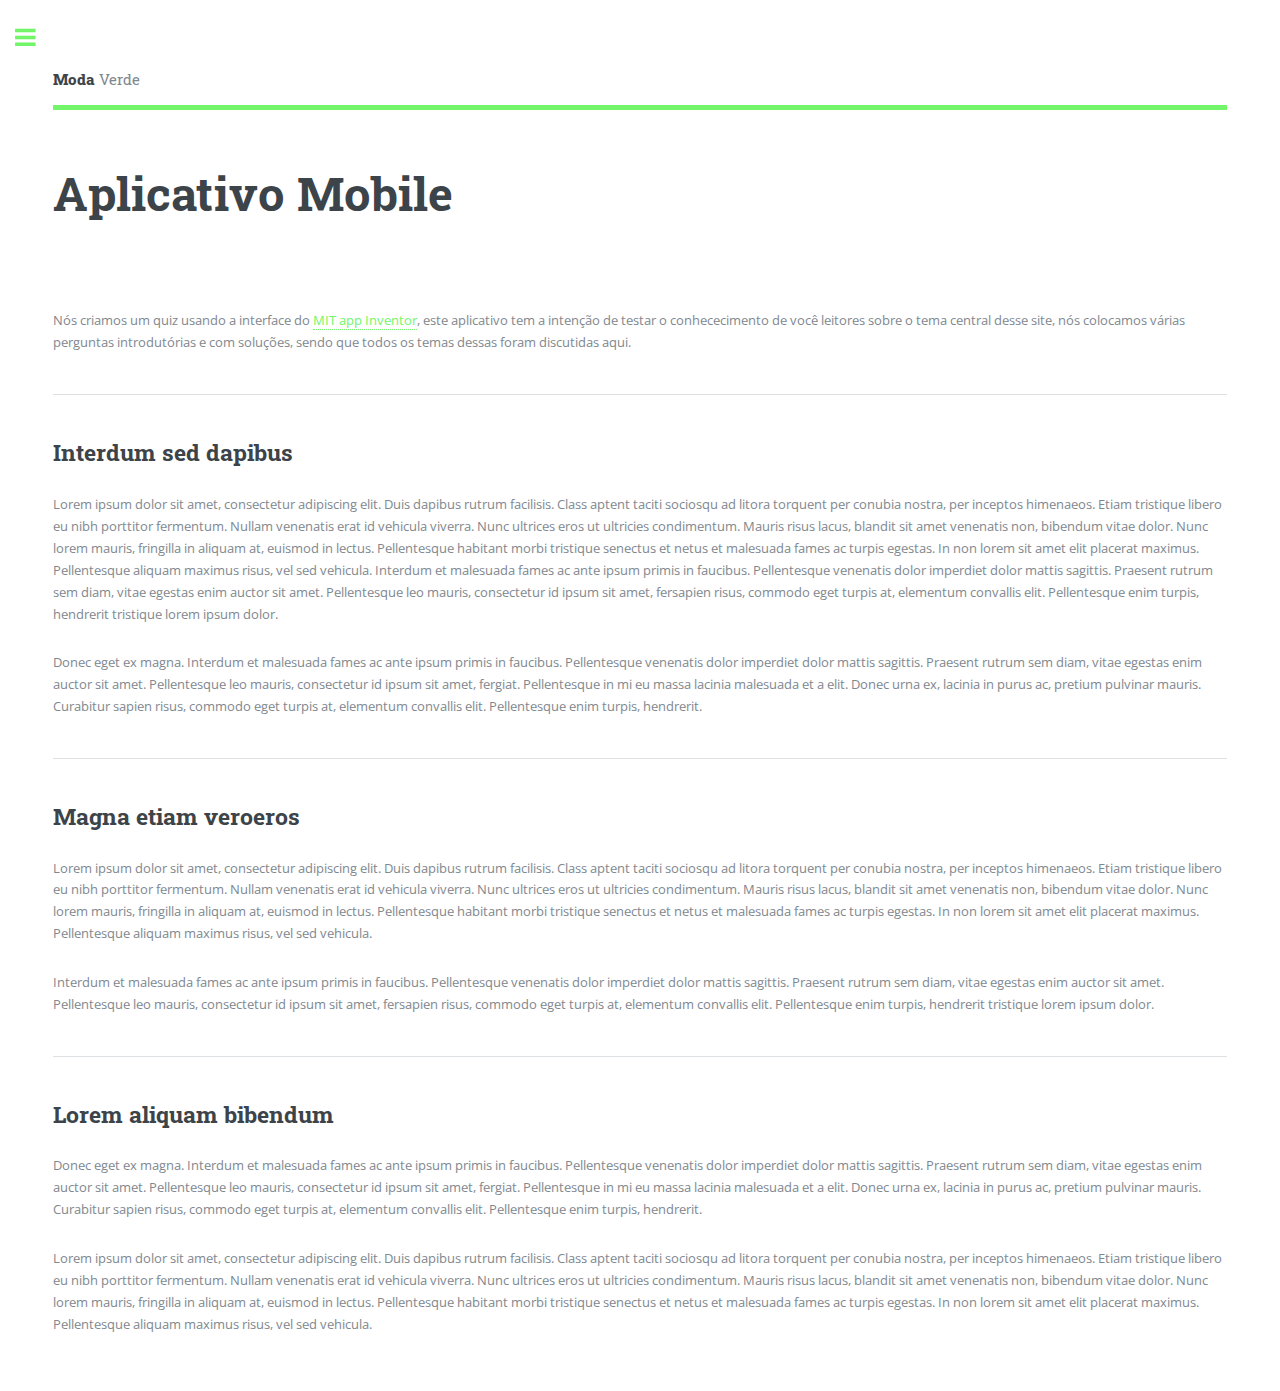
==== app.html @ 085508ab "isso ai" ====
<!DOCTYPE HTML>

<html>
	<head>
		<title>Moda Verde</title>
		<meta charset="utf-8" />
		<meta name="viewport" content="width=device-width, initial-scale=1, user-scalable=no" />
		<link rel="stylesheet" href="assets/css/main.css" />
	</head>
	<body class="is-preload">

		<!-- Wrapper -->
			<div id="wrapper">

				<!-- Main -->
					<div id="main">
						<div class="inner">

							<!-- Header -->
								<header id="header">
									<a href="index.html" class="logo"><strong>Moda</strong> Verde</a>
								</header>
              <!-- Content -->
								<section>
									<header class="main">
										<h1>Aplicativo Mobile</h1>
									</header>

									<span class="image main"><img src="images/picapp.jpg" alt="" /></span>

									<p>Nós criamos um quiz usando a interface do <a href="http://appinventor.mit.edu/explore/">MIT app Inventor</a>, este aplicativo tem a intenção de testar o conhececimento de você leitores sobre o tema central desse site, nós colocamos várias perguntas introdutórias e com soluções, sendo que todos os temas dessas foram discutidas aqui.</p>

									<hr class="major" />

									<h2>Interdum sed dapibus</h2>
									<p>Lorem ipsum dolor sit amet, consectetur adipiscing elit. Duis dapibus rutrum facilisis. Class aptent taciti sociosqu ad litora torquent per conubia nostra, per inceptos himenaeos. Etiam tristique libero eu nibh porttitor fermentum. Nullam venenatis erat id vehicula viverra. Nunc ultrices eros ut ultricies condimentum. Mauris risus lacus, blandit sit amet venenatis non, bibendum vitae dolor. Nunc lorem mauris, fringilla in aliquam at, euismod in lectus. Pellentesque habitant morbi tristique senectus et netus et malesuada fames ac turpis egestas. In non lorem sit amet elit placerat maximus. Pellentesque aliquam maximus risus, vel sed vehicula. Interdum et malesuada fames ac ante ipsum primis in faucibus. Pellentesque venenatis dolor imperdiet dolor mattis sagittis. Praesent rutrum sem diam, vitae egestas enim auctor sit amet. Pellentesque leo mauris, consectetur id ipsum sit amet, fersapien risus, commodo eget turpis at, elementum convallis elit. Pellentesque enim turpis, hendrerit tristique lorem ipsum dolor.</p>
                  <p>Donec eget ex magna. Interdum et malesuada fames ac ante ipsum primis in faucibus. Pellentesque venenatis dolor imperdiet dolor mattis sagittis. Praesent rutrum sem diam, vitae egestas enim auctor sit amet. Pellentesque leo mauris, consectetur id ipsum sit amet, fergiat. Pellentesque in mi eu massa lacinia malesuada et a elit. Donec urna ex, lacinia in purus ac, pretium pulvinar mauris. Curabitur sapien risus, commodo eget turpis at, elementum convallis elit. Pellentesque enim turpis, hendrerit.</p>

									<hr class="major" />

									<h2>Magna etiam veroeros</h2>
									<p>Lorem ipsum dolor sit amet, consectetur adipiscing elit. Duis dapibus rutrum facilisis. Class aptent taciti sociosqu ad litora torquent per conubia nostra, per inceptos himenaeos. Etiam tristique libero eu nibh porttitor fermentum. Nullam venenatis erat id vehicula viverra. Nunc ultrices eros ut ultricies condimentum. Mauris risus lacus, blandit sit amet venenatis non, bibendum vitae dolor. Nunc lorem mauris, fringilla in aliquam at, euismod in lectus. Pellentesque habitant morbi tristique senectus et netus et malesuada fames ac turpis egestas. In non lorem sit amet elit placerat maximus. Pellentesque aliquam maximus risus, vel sed vehicula.</p>
									<p>Interdum et malesuada fames ac ante ipsum primis in faucibus. Pellentesque venenatis dolor imperdiet dolor mattis sagittis. Praesent rutrum sem diam, vitae egestas enim auctor sit amet. Pellentesque leo mauris, consectetur id ipsum sit amet, fersapien risus, commodo eget turpis at, elementum convallis elit. Pellentesque enim turpis, hendrerit tristique lorem ipsum dolor.</p>

									<hr class="major" />

									<h2>Lorem aliquam bibendum</h2>
									<p>Donec eget ex magna. Interdum et malesuada fames ac ante ipsum primis in faucibus. Pellentesque venenatis dolor imperdiet dolor mattis sagittis. Praesent rutrum sem diam, vitae egestas enim auctor sit amet. Pellentesque leo mauris, consectetur id ipsum sit amet, fergiat. Pellentesque in mi eu massa lacinia malesuada et a elit. Donec urna ex, lacinia in purus ac, pretium pulvinar mauris. Curabitur sapien risus, commodo eget turpis at, elementum convallis elit. Pellentesque enim turpis, hendrerit.</p>
									<p>Lorem ipsum dolor sit amet, consectetur adipiscing elit. Duis dapibus rutrum facilisis. Class aptent taciti sociosqu ad litora torquent per conubia nostra, per inceptos himenaeos. Etiam tristique libero eu nibh porttitor fermentum. Nullam venenatis erat id vehicula viverra. Nunc ultrices eros ut ultricies condimentum. Mauris risus lacus, blandit sit amet venenatis non, bibendum vitae dolor. Nunc lorem mauris, fringilla in aliquam at, euismod in lectus. Pellentesque habitant morbi tristique senectus et netus et malesuada fames ac turpis egestas. In non lorem sit amet elit placerat maximus. Pellentesque aliquam maximus risus, vel sed vehicula.</p>

								</section>

						</div>
					</div>

					<!-- Sidebar -->
						<div id="sidebar">
							<div class="inner">

								<!-- Menu -->
									<nav id="menu">
										<header class="major">
											<h2>Menu</h2>
										</header>
									<ul>
											<li><a href="index.html">Pagina Inical</a></li>
											<li><a href="quemsomos.html">Quem Somos</a></li>
											<li><a href="oqueé.html">O que é?</a></li>
											<li>
												<span class="opener">Medidas</span>
												<ul>
													<li><a href="brecho.html">Brechós</a></li>
													<li><a href="marcas.html">Marcas Sustentáveis</a></li>
												</ul>
											</li>
											<li><a href="noticias.html">Noticias</a></li>
											<li><a href="dados.html">Dados</a></li>
											<li><a href="app.html">App</a></li>
									</ul>
									</nav>

                <!-- Section -->
                  <section>
                    <header class="major">
                      <h2>Parceiros</h2>
                    </header>
                    <div class="mini-posts">
                      <article>
                        <a href="#" class="image"><img src="images/pic07.jpg" alt="" /></a>
                        <p>Aenean ornare velit lacus, ac varius enim lorem ullamcorper dolore aliquam.</p>
                      </article>
                      <article>
                        <a href="#" class="image"><img src="images/pic09.jpg" alt="" /></a>
                        <p>Aenean ornare velit lacus, ac varius enim lorem ullamcorper dolore aliquam.</p>
                      </article>
                    </div>
                    <ul class="actions">
                      <li><a href="#" class="button">Mais</a></li>
                    </ul>
                  </section>

                <!-- Section -->
                  <section>
                    <header class="major">
                      <h2>Fale conosco</h2>
                    </header>
                    <p>Aqui é um textozinho pra falar pra glr que eles podem tirar duvidas conosco sobre qq coisa de FastFashion</p>
                    <ul class="contact">
                      <li class="fa-envelope-o"><a href="#">information@untitled.tld</a></li>
                      <li class="fa-phone">(019) 0000-0000</li>
                      <li class="fa-home">1234 Somewhere Road #8254<br />
                      Nashville, TN 00000-0000</li>
                    </ul>
                  </section>

							<!-- Footer -->
								<footer id="footer">
									<p class="copyright">&copy; Untitled. All rights reserved. Demo Images: <a href="https://unsplash.com">Unsplash</a>. Design: <a href="https://html5up.net">HTML5 UP</a>.</p>
								</footer>

						</div>
					</div>

			</div>

		<!-- Scripts -->
			<script src="assets/js/jquery.min.js"></script>
			<script src="assets/js/browser.min.js"></script>
			<script src="assets/js/breakpoints.min.js"></script>
			<script src="assets/js/util.js"></script>
			<script src="assets/js/main.js"></script>

	</body>
</html>
---- assets/css/main.css ----
@import url(font-awesome.min.css);
@import url("https://fonts.googleapis.com/css?family=Open+Sans:400,600,400italic,600italic|Roboto+Slab:400,700");

/*
	Editorial by HTML5 UP
	html5up.net | @ajlkn
	Free for personal and commercial use under the CCA 3.0 license (html5up.net/license)
*/

html, body, div, span, applet, object,
iframe, h1, h2, h3, h4, h5, h6, p, blockquote,
pre, a, abbr, acronym, address, big, cite,
code, del, dfn, em, img, ins, kbd, q, s, samp,
small, strike, strong, sub, sup, tt, var, b,
u, i, center, dl, dt, dd, ol, ul, li, fieldset,
form, label, legend, table, caption, tbody,
tfoot, thead, tr, th, td, article, aside,
canvas, details, embed, figure, figcaption,
footer, header, hgroup, menu, nav, output, ruby,
section, summary, time, mark, audio, video {
	margin: 0;
	padding: 0;
	border: 0;
	font-size: 100%;
	font: inherit;
	vertical-align: baseline;}

article, aside, details, figcaption, figure,
footer, header, hgroup, menu, nav, section {
	display: block;}

body {
	line-height: 1;
}

ol, ul {
	list-style: none;
}

blockquote, q {
	quotes: none;
}

	blockquote:before, blockquote:after, q:before, q:after {
		content: '';
		content: none;
	}

table {
	border-collapse: collapse;
	border-spacing: 0;
}

body {
	-webkit-text-size-adjust: none;
}

mark {
	background-color: transparent;
	color: inherit;
}

input::-moz-focus-inner {
	border: 0;
	padding: 0;
}

input, select, textarea {
	-moz-appearance: none;
	-webkit-appearance: none;
	-ms-appearance: none;
	appearance: none;
}

/* Basic */

	@-ms-viewport {
		width: device-width;
	}

	body {
		-ms-overflow-style: scrollbar;
	}

	@media screen and (max-width: 480px) {

		html, body {
			min-width: 320px;
		}

	}

	html {
		box-sizing: border-box;
	}

	*, *:before, *:after {
		box-sizing: inherit;
	}

	body {
		background: #ffffff;
	}

		body.is-preload *, body.is-preload *:before, body.is-preload *:after, body.is-resizing *, body.is-resizing *:before, body.is-resizing *:after {
			-moz-animation: none !important;
			-webkit-animation: none !important;
			-ms-animation: none !important;
			animation: none !important;
			-moz-transition: none !important;
			-webkit-transition: none !important;
			-ms-transition: none !important;
			transition: none !important;
		}

/* Type */

	body, input, select, textarea {
		color: #7f888f;
		font-family: "Open Sans", sans-serif;
		font-size: 13pt;
		font-weight: 400;
		line-height: 1.65;
	}

		@media screen and (max-width: 1680px) {

			body, input, select, textarea {
				font-size: 11pt;
			}

		}

		@media screen and (max-width: 1280px) {

			body, input, select, textarea {
				font-size: 10pt;
			}

		}

		@media screen and (max-width: 360px) {

			body, input, select, textarea {
				font-size: 9pt;
			}

		}

	a {
		-moz-transition: color 0.2s ease-in-out, border-bottom-color 0.2s ease-in-out;
		-webkit-transition: color 0.2s ease-in-out, border-bottom-color 0.2s ease-in-out;
		-ms-transition: color 0.2s ease-in-out, border-bottom-color 0.2s ease-in-out;
		transition: color 0.2s ease-in-out, border-bottom-color 0.2s ease-in-out;
		border-bottom: dotted 1px;
		color: #73f569;
		text-decoration: none;
	}

		a:hover {
			border-bottom-color: #73f569;
			color: #73f569 !important;
		}

			a:hover strong {
				color: inherit;
			}

	strong, b {
		color: #3d4449;
		font-weight: 800;
	}

	em, i {
		font-style: italic;
	}

	p {
		margin: 0 0 2em 0;
	}

	h1, h2, h3 {
		color: #3d4449;
		font-family: "Roboto Slab", serif;
		font-weight: 700;
		line-height: 1.5;
		margin: 0 0 1em 0;
	}

		h1 a, h2 a, h3 a {
			color: inherit;
			text-decoration: none;
			border-bottom: 0;
		}

	h1 {
		font-size: 4em;
		margin: 0 0 0.5em 0;
		line-height: 1.3;
	}

	h2 {
		font-size: 1.75em;
	}

	h3 {
		font-size: 1.25em;
	}

	@media screen and (max-width: 1680px) {

		h1 {
			font-size: 3.5em;
		}

	}


	@media screen and (max-width: 736px) {

		h2 {
			font-size: 1.5em;
		}

	}

	sub {
		font-size: 0.8em;
		position: relative;
		top: 0.5em;
	}

	sup {
		font-size: 0.8em;
		position: relative;
		top: -0.5em;
	}

	blockquote {
		border-left: solid 3px rgba(210, 215, 217, 0.75);
		font-style: italic;
		margin: 0 0 2em 0;
		padding: 0.5em 0 0.5em 2em;
	}

	code {
		background: rgba(230, 235, 237, 0.25);
		border-radius: 0.375em;
		border: solid 1px rgba(210, 215, 217, 0.75);
		font-family: "Courier New", monospace;
		font-size: 0.9em;
		margin: 0 0.2		5em;
		padding: 0.25em 0.65em;
	}

	pre {
		-webkit-overflow-scrolling: touch;
		font-family: "Courier New", monospace;
		font-size: 0.9em;
		margin: 0 0 2em 0;
	}

		pre code {
			display: block;
			line-height: 1.75;
			padding: 1em 1.5em;
			overflow-x: auto;
		}

	hr {
		border: 0;
		border-bottom: solid 1px rgba(210, 215, 217, 0.75);
		margin: 2em 0;
	}

		hr.major {
			margin: 3em 0;
		}

	.align-left {
		text-align: left;
	}

	.align-center {
		text-align: center;
	}

	.align-right {
		text-align: right;
	}

/* Row */

	.row {
		display: flex;
		flex-wrap: wrap;
		box-sizing: border-box;
		align-items: stretch;
	}

		.row > * {
			box-sizing: border-box;
		}

		.row.gtr-uniform > * > :last-child {
			margin-bottom: 0;
		}

		.row.aln-left {
			justify-content: flex-start;
		}

		.row.aln-center {
			justify-content: center;
		}

		.row.aln-right {
			justify-content: flex-end;
		}

		.row.aln-top {
			align-items: flex-start;
		}

		.row.aln-middle {
			align-items: center;
		}

		.row.aln-bottom {
			align-items: flex-end;
		}

		.row > .imp {
			order: -1;
		}

		.row > .col-1 {
			width: 8.3333333333%;
		}

		.row > .off-1 {
			margin-left: 8.3333333333%;
		}

		.row > .col-2 {
			width: 16.6666666667%;
		}

		.row > .off-2 {
			margin-left: 16.6666666667%;
		}

		.row > .col-3 {
			width: 25%;
		}

		.row > .off-3 {
			margin-left: 25%;
		}

		.row > .col-4 {
			width: 33.3333333333%;
		}

		.row > .off-4 {
			margin-left: 33.3333333333%;
		}

		.row > .col-5 {
			width: 41.6666666667%;
		}

		.row > .off-5 {
			margin-left: 41.6666666667%;
		}

		.row > .col-6 {
			width: 50%;
		}

		.row > .off-6 {
			margin-left: 50%;
		}

		.row > .col-7 {
			width: 58.3333333333%;
		}

		.row > .off-7 {
			margin-left: 58.3333333333%;
		}

		.row > .col-8 {
			width: 66.6666666667%;
		}

		.row > .off-8 {
			margin-left: 66.6666666667%;
		}

		.row > .col-9 {
			width: 75%;
		}

		.row > .off-9 {
			margin-left: 75%;
		}

		.row > .col-10 {
			width: 83.3333333333%;
		}

		.row > .off-10 {
			margin-left: 83.3333333333%;
		}

		.row > .col-11 {
			width: 91.6666666667%;
		}

		.row > .off-11 {
			margin-left: 91.6666666667%;
		}

		.row > .col-12 {
			width: 100%;
		}

		.row > .off-12 {
			margin-left: 100%;
		}

		.row.gtr-0 {
			margin-top: 0;
			margin-left: 0em;
		}

			.row.gtr-0 > * {
				padding: 0 0 0 0em;
			}

			.row.gtr-0.gtr-uniform {
				margin-top: 0em;
			}

				.row.gtr-0.gtr-uniform > * {
					padding-top: 0em;
				}

		.row.gtr-25 {
			margin-top: 0;
			margin-left: -0.375em;
		}

			.row.gtr-25 > * {
				padding: 0 0 0 0.375em;
			}

			.row.gtr-25.gtr-uniform {
				margin-top: -0.375em;
			}

				.row.gtr-25.gtr-uniform > * {
					padding-top: 0.375em;
				}

		.row.gtr-50 {
			margin-top: 0;
			margin-left: -0.75em;
		}

			.row.gtr-50 > * {
				padding: 0 0 0 0.75em;
			}

			.row.gtr-50.gtr-uniform {
				margin-top: -0.75em;
			}

				.row.gtr-50.gtr-uniform > * {
					padding-top: 0.75em;
				}

		.row {
			margin-top: 0;
			margin-left: -1.5em;
		}

			.row > * {
				padding: 0 0 0 1.5em;
			}

			.row.gtr-uniform {
				margin-top: -1.5em;
			}

				.row.gtr-uniform > * {
					padding-top: 1.5em;
				}

		.row.gtr-150 {
			margin-top: 0;
			margin-left: -2.25em;
		}

			.row.gtr-150 > * {
				padding: 0 0 0 2.25em;
			}

			.row.gtr-150.gtr-uniform {
				margin-top: -2.25em;
			}

				.row.gtr-150.gtr-uniform > * {
					padding-top: 2.25em;
				}

		.row.gtr-200 {
			margin-top: 0;
			margin-left: -3em;
		}

			.row.gtr-200 > * {
				padding: 0 0 0 3em;
			}

			.row.gtr-200.gtr-uniform {
				margin-top: -3em;
			}

				.row.gtr-200.gtr-uniform > * {
					padding-top: 3em;
				}

		@media screen and (max-width: 1680px) {

			.row {
				display: flex;
				flex-wrap: wrap;
				box-sizing: border-box;
				align-items: stretch;
			}

				.row > * {
					box-sizing: border-box;
				}

				.row.gtr-uniform > * > :last-child {
					margin-bottom: 0;
				}

				.row.aln-left {
					justify-content: flex-start;
				}

				.row.aln-center {
					justify-content: center;
				}

				.row.aln-right {
					justify-content: flex-end;
				}

				.row.aln-top {
					align-items: flex-start;
				}

				.row.aln-middle {
					align-items: center;
				}

				.row.aln-bottom {
					align-items: flex-end;
				}

				.row > .imp-xlarge {
					order: -1;
				}

				.row > .col-1-xlarge {
					width: 8.3333333333%;
				}

				.row > .off-1-xlarge {
					margin-left: 8.3333333333%;
				}

				.row > .col-2-xlarge {
					width: 16.6666666667%;
				}

				.row > .off-2-xlarge {
					margin-left: 16.6666666667%;
				}

				.row > .col-3-xlarge {
					width: 25%;
				}

				.row > .off-3-xlarge {
					margin-left: 25%;
				}

				.row > .col-4-xlarge {
					width: 33.3333333333%;
				}

				.row > .off-4-xlarge {
					margin-left: 33.3333333333%;
				}

				.row > .col-5-xlarge {
					width: 41.6666666667%;
				}

				.row > .off-5-xlarge {
					margin-left: 41.6666666667%;
				}

				.row > .col-6-xlarge {
					width: 50%;
				}

				.row > .off-6-xlarge {
					margin-left: 50%;
				}

				.row > .col-7-xlarge {
					width: 58.3333333333%;
				}

				.row > .off-7-xlarge {
					margin-left: 58.3333333333%;
				}

				.row > .col-8-xlarge {
					width: 66.6666666667%;
				}

				.row > .off-8-xlarge {
					margin-left: 66.6666666667%;
				}

				.row > .col-9-xlarge {
					width: 75%;
				}

				.row > .off-9-xlarge {
					margin-left: 75%;
				}

				.row > .col-10-xlarge {
					width: 83.3333333333%;
				}

				.row > .off-10-xlarge {
					margin-left: 83.3333333333%;
				}

				.row > .col-11-xlarge {
					width: 91.6666666667%;
				}

				.row > .off-11-xlarge {
					margin-left: 91.6666666667%;
				}

				.row > .col-12-xlarge {
					width: 100%;
				}

				.row > .off-12-xlarge {
					margin-left: 100%;
				}

				.row.gtr-0 {
					margin-top: 0;
					margin-left: 0em;
				}

					.row.gtr-0 > * {
						padding: 0 0 0 0em;
					}

					.row.gtr-0.gtr-uniform {
						margin-top: 0em;
					}

						.row.gtr-0.gtr-uniform > * {
							padding-top: 0em;
						}

				.row.gtr-25 {
					margin-top: 0;
					margin-left: -0.375em;
				}

					.row.gtr-25 > * {
						padding: 0 0 0 0.375em;
					}

					.row.gtr-25.gtr-uniform {
						margin-top: -0.375em;
					}

						.row.gtr-25.gtr-uniform > * {
							padding-top: 0.375em;
						}

				.row.gtr-50 {
					margin-top: 0;
					margin-left: -0.75em;
				}

					.row.gtr-50 > * {
						padding: 0 0 0 0.75em;
					}

					.row.gtr-50.gtr-uniform {
						margin-top: -0.75em;
					}

						.row.gtr-50.gtr-uniform > * {
							padding-top: 0.75em;
						}

				.row {
					margin-top: 0;
					margin-left: -1.5em;
				}

					.row > * {
						padding: 0 0 0 1.5em;
					}

					.row.gtr-uniform {
						margin-top: -1.5em;
					}

						.row.gtr-uniform > * {
							padding-top: 1.5em;
						}

				.row.gtr-150 {
					margin-top: 0;
					margin-left: -2.25em;
				}

					.row.gtr-150 > * {
						padding: 0 0 0 2.25em;
					}

					.row.gtr-150.gtr-uniform {
						margin-top: -2.25em;
					}

						.row.gtr-150.gtr-uniform > * {
							padding-top: 2.25em;
						}

				.row.gtr-200 {
					margin-top: 0;
					margin-left: -3em;
				}

					.row.gtr-200 > * {
						padding: 0 0 0 3em;
					}

					.row.gtr-200.gtr-uniform {
						margin-top: -3em;
					}

						.row.gtr-200.gtr-uniform > * {
							padding-top: 3em;
						}

		}

		@media screen and (max-width: 1280px) {

			.row {
				display: flex;
				flex-wrap: wrap;
				box-sizing: border-box;
				align-items: stretch;
			}

				.row > * {
					box-sizing: border-box;
				}

				.row.gtr-uniform > * > :last-child {
					margin-bottom: 0;
				}

				.row.aln-left {
					justify-content: flex-start;
				}

				.row.aln-center {
					justify-content: center;
				}

				.row.aln-right {
					justify-content: flex-end;
				}

				.row.aln-top {
					align-items: flex-start;
				}

				.row.aln-middle {
					align-items: center;
				}

				.row.aln-bottom {
					align-items: flex-end;
				}

				.row > .imp-large {
					order: -1;
				}

				.row > .col-1-large {
					width: 8.3333333333%;
				}

				.row > .off-1-large {
					margin-left: 8.3333333333%;
				}

				.row > .col-2-large {
					width: 16.6666666667%;
				}

				.row > .off-2-large {
					margin-left: 16.6666666667%;
				}

				.row > .col-3-large {
					width: 25%;
				}

				.row > .off-3-large {
					margin-left: 25%;
				}

				.row > .col-4-large {
					width: 33.3333333333%;
				}

				.row > .off-4-large {
					margin-left: 33.3333333333%;
				}

				.row > .col-5-large {
					width: 41.6666666667%;
				}

				.row > .off-5-large {
					margin-left: 41.6666666667%;
				}

				.row > .col-6-large {
					width: 50%;
				}

				.row > .off-6-large {
					margin-left: 50%;
				}

				.row > .col-7-large {
					width: 58.3333333333%;
				}

				.row > .off-7-large {
					margin-left: 58.3333333333%;
				}

				.row > .col-8-large {
					width: 66.6666666667%;
				}

				.row > .off-8-large {
					margin-left: 66.6666666667%;
				}

				.row > .col-9-large {
					width: 75%;
				}

				.row > .off-9-large {
					margin-left: 75%;
				}

				.row > .col-10-large {
					width: 83.3333333333%;
				}

				.row > .off-10-large {
					margin-left: 83.3333333333%;
				}

				.row > .col-11-large {
					width: 91.6666666667%;
				}

				.row > .off-11-large {
					margin-left: 91.6666666667%;
				}

				.row > .col-12-large {
					width: 100%;
				}

				.row > .off-12-large {
					margin-left: 100%;
				}

				.row.gtr-0 {
					margin-top: 0;
					margin-left: 0em;
				}

					.row.gtr-0 > * {
						padding: 0 0 0 0em;
					}

					.row.gtr-0.gtr-uniform {
						margin-top: 0em;
					}

						.row.gtr-0.gtr-uniform > * {
							padding-top: 0em;
						}

				.row.gtr-25 {
					margin-top: 0;
					margin-left: -0.375em;
				}

					.row.gtr-25 > * {
						padding: 0 0 0 0.375em;
					}

					.row.gtr-25.gtr-uniform {
						margin-top: -0.375em;
					}

						.row.gtr-25.gtr-uniform > * {
							padding-top: 0.375em;
						}

				.row.gtr-50 {
					margin-top: 0;
					margin-left: -0.75em;
				}

					.row.gtr-50 > * {
						padding: 0 0 0 0.75em;
					}

					.row.gtr-50.gtr-uniform {
						margin-top: -0.75em;
					}

						.row.gtr-50.gtr-uniform > * {
							padding-top: 0.75em;
						}

				.row {
					margin-top: 0;
					margin-left: -1.5em;
				}

					.row > * {
						padding: 0 0 0 1.5em;
					}

					.row.gtr-uniform {
						margin-top: -1.5em;
					}

						.row.gtr-uniform > * {
							padding-top: 1.5em;
						}

				.row.gtr-150 {
					margin-top: 0;
					margin-left: -2.25em;
				}

					.row.gtr-150 > * {
						padding: 0 0 0 2.25em;
					}

					.row.gtr-150.gtr-uniform {
						margin-top: -2.25em;
					}

						.row.gtr-150.gtr-uniform > * {
							padding-top: 2.25em;
						}

				.row.gtr-200 {
					margin-top: 0;
					margin-left: -3em;
				}

					.row.gtr-200 > * {
						padding: 0 0 0 3em;
					}

					.row.gtr-200.gtr-uniform {
						margin-top: -3em;
					}

						.row.gtr-200.gtr-uniform > * {
							padding-top: 3em;
						}

		}

		@media screen and (max-width: 980px) {

			.row {
				display: flex;
				flex-wrap: wrap;
				box-sizing: border-box;
				align-items: stretch;
			}

				.row > * {
					box-sizing: border-box;
				}

				.row.gtr-uniform > * > :last-child {
					margin-bottom: 0;
				}

				.row.aln-left {
					justify-content: flex-start;
				}

				.row.aln-center {
					justify-content: center;
				}

				.row.aln-right {
					justify-content: flex-end;
				}

				.row.aln-top {
					align-items: flex-start;
				}

				.row.aln-middle {
					align-items: center;
				}

				.row.aln-bottom {
					align-items: flex-end;
				}

				.row > .imp-medium {
					order: -1;
				}

				.row > .col-1-medium {
					width: 8.3333333333%;
				}

				.row > .off-1-medium {
					margin-left: 8.3333333333%;
				}

				.row > .col-2-medium {
					width: 16.6666666667%;
				}

				.row > .off-2-medium {
					margin-left: 16.6666666667%;
				}

				.row > .col-3-medium {
					width: 25%;
				}

				.row > .off-3-medium {
					margin-left: 25%;
				}

				.row > .col-4-medium {
					width: 33.3333333333%;
				}

				.row > .off-4-medium {
					margin-left: 33.3333333333%;
				}

				.row > .col-5-medium {
					width: 41.6666666667%;
				}

				.row > .off-5-medium {
					margin-left: 41.6666666667%;
				}

				.row > .col-6-medium {
					width: 50%;
				}

				.row > .off-6-medium {
					margin-left: 50%;
				}

				.row > .col-7-medium {
					width: 58.3333333333%;
				}

				.row > .off-7-medium {
					margin-left: 58.3333333333%;
				}

				.row > .col-8-medium {
					width: 66.6666666667%;
				}

				.row > .off-8-medium {
					margin-left: 66.6666666667%;
				}

				.row > .col-9-medium {
					width: 75%;
				}

				.row > .off-9-medium {
					margin-left: 75%;
				}

				.row > .col-10-medium {
					width: 83.3333333333%;
				}

				.row > .off-10-medium {
					margin-left: 83.3333333333%;
				}

				.row > .col-11-medium {
					width: 91.6666666667%;
				}

				.row > .off-11-medium {
					margin-left: 91.6666666667%;
				}

				.row > .col-12-medium {
					width: 100%;
				}

				.row > .off-12-medium {
					margin-left: 100%;
				}

				.row.gtr-0 {
					margin-top: 0;
					margin-left: 0em;
				}

					.row.gtr-0 > * {
						padding: 0 0 0 0em;
					}

					.row.gtr-0.gtr-uniform {
						margin-top: 0em;
					}

						.row.gtr-0.gtr-uniform > * {
							padding-top: 0em;
						}

				.row.gtr-25 {
					margin-top: 0;
					margin-left: -0.375em;
				}

					.row.gtr-25 > * {
						padding: 0 0 0 0.375em;
					}

					.row.gtr-25.gtr-uniform {
						margin-top: -0.375em;
					}

						.row.gtr-25.gtr-uniform > * {
							padding-top: 0.375em;
						}

				.row.gtr-50 {
					margin-top: 0;
					margin-left: -0.75em;
				}

					.row.gtr-50 > * {
						padding: 0 0 0 0.75em;
					}

					.row.gtr-50.gtr-uniform {
						margin-top: -0.75em;
					}

						.row.gtr-50.gtr-uniform > * {
							padding-top: 0.75em;
						}

				.row {
					margin-top: 0;
					margin-left: -1.5em;
				}

					.row > * {
						padding: 0 0 0 1.5em;
					}

					.row.gtr-uniform {
						margin-top: -1.5em;
					}

						.row.gtr-uniform > * {
							padding-top: 1.5em;
						}

				.row.gtr-150 {
					margin-top: 0;
					margin-left: -2.25em;
				}

					.row.gtr-150 > * {
						padding: 0 0 0 2.25em;
					}

					.row.gtr-150.gtr-uniform {
						margin-top: -2.25em;
					}

						.row.gtr-150.gtr-uniform > * {
							padding-top: 2.25em;
						}

				.row.gtr-200 {
					margin-top: 0;
					margin-left: -3em;
				}

					.row.gtr-200 > * {
						padding: 0 0 0 3em;
					}

					.row.gtr-200.gtr-uniform {
						margin-top: -3em;
					}

						.row.gtr-200.gtr-uniform > * {
							padding-top: 3em;
						}

		}

		@media screen and (max-width: 736px) {

			.row {
				display: flex;
				flex-wrap: wrap;
				box-sizing: border-box;
				align-items: stretch;
			}

				.row > * {
					box-sizing: border-box;
				}

				.row.gtr-uniform > * > :last-child {
					margin-bottom: 0;
				}

				.row.aln-left {
					justify-content: flex-start;
				}

				.row.aln-center {
					justify-content: center;
				}

				.row.aln-right {
					justify-content: flex-end;
				}

				.row.aln-top {
					align-items: flex-start;
				}

				.row.aln-middle {
					align-items: center;
				}

				.row.aln-bottom {
					align-items: flex-end;
				}

				.row > .imp-small {
					order: -1;
				}

				.row > .col-1-small {
					width: 8.3333333333%;
				}

				.row > .off-1-small {
					margin-left: 8.3333333333%;
				}

				.row > .col-2-small {
					width: 16.6666666667%;
				}

				.row > .off-2-small {
					margin-left: 16.6666666667%;
				}

				.row > .col-3-small {
					width: 25%;
				}

				.row > .off-3-small {
					margin-left: 25%;
				}

				.row > .col-4-small {
					width: 33.3333333333%;
				}

				.row > .off-4-small {
					margin-left: 33.3333333333%;
				}

				.row > .col-5-small {
					width: 41.6666666667%;
				}

				.row > .off-5-small {
					margin-left: 41.6666666667%;
				}

				.row > .col-6-small {
					width: 50%;
				}

				.row > .off-6-small {
					margin-left: 50%;
				}

				.row > .col-7-small {
					width: 58.3333333333%;
				}

				.row > .off-7-small {
					margin-left: 58.3333333333%;
				}

				.row > .col-8-small {
					width: 66.6666666667%;
				}

				.row > .off-8-small {
					margin-left: 66.6666666667%;
				}

				.row > .col-9-small {
					width: 75%;
				}

				.row > .off-9-small {
					margin-left: 75%;
				}

				.row > .col-10-small {
					width: 83.3333333333%;
				}

				.row > .off-10-small {
					margin-left: 83.3333333333%;
				}

				.row > .col-11-small {
					width: 91.6666666667%;
				}

				.row > .off-11-small {
					margin-left: 91.6666666667%;
				}

				.row > .col-12-small {
					width: 100%;
				}

				.row > .off-12-small {
					margin-left: 100%;
				}

				.row.gtr-0 {
					margin-top: 0;
					margin-left: 0em;
				}

					.row.gtr-0 > * {
						padding: 0 0 0 0em;
					}

					.row.gtr-0.gtr-uniform {
						margin-top: 0em;
					}

						.row.gtr-0.gtr-uniform > * {
							padding-top: 0em;
						}

				.row.gtr-25 {
					margin-top: 0;
					margin-left: -0.375em;
				}

					.row.gtr-25 > * {
						padding: 0 0 0 0.375em;
					}

					.row.gtr-25.gtr-uniform {
						margin-top: -0.375em;
					}

						.row.gtr-25.gtr-uniform > * {
							padding-top: 0.375em;
						}

				.row.gtr-50 {
					margin-top: 0;
					margin-left: -0.75em;
				}

					.row.gtr-50 > * {
						padding: 0 0 0 0.75em;
					}

					.row.gtr-50.gtr-uniform {
						margin-top: -0.75em;
					}

						.row.gtr-50.gtr-uniform > * {
							padding-top: 0.75em;
						}

				.row {
					margin-top: 0;
					margin-left: -1.5em;
				}

					.row > * {
						padding: 0 0 0 1.5em;
					}

					.row.gtr-uniform {
						margin-top: -1.5em;
					}

						.row.gtr-uniform > * {
							padding-top: 1.5em;
						}

				.row.gtr-150 {
					margin-top: 0;
					margin-left: -2.25em;
				}

					.row.gtr-150 > * {
						padding: 0 0 0 2.25em;
					}

					.row.gtr-150.gtr-uniform {
						margin-top: -2.25em;
					}

						.row.gtr-150.gtr-uniform > * {
							padding-top: 2.25em;
						}

				.row.gtr-200 {
					margin-top: 0;
					margin-left: -3em;
				}

					.row.gtr-200 > * {
						padding: 0 0 0 3em;
					}

					.row.gtr-200.gtr-uniform {
						margin-top: -3em;
					}

						.row.gtr-200.gtr-uniform > * {
							padding-top: 3em;
						}

		}

		@media screen and (max-width: 480px) {

			.row {
				display: flex;
				flex-wrap: wrap;
				box-sizing: border-box;
				align-items: stretch;
			}

				.row > * {
					box-sizing: border-box;
				}

				.row.gtr-uniform > * > :last-child {
					margin-bottom: 0;
				}

				.row.aln-left {
					justify-content: flex-start;
				}

				.row.aln-center {
					justify-content: center;
				}

				.row.aln-right {
					justify-content: flex-end;
				}

				.row.aln-top {
					align-items: flex-start;
				}

				.row.aln-middle {
					align-items: center;
				}

				.row.aln-bottom {
					align-items: flex-end;
				}

				.row > .imp-xsmall {
					order: -1;
				}

				.row > .col-1-xsmall {
					width: 8.3333333333%;
				}

				.row > .off-1-xsmall {
					margin-left: 8.3333333333%;
				}

				.row > .col-2-xsmall {
					width: 16.6666666667%;
				}

				.row > .off-2-xsmall {
					margin-left: 16.6666666667%;
				}

				.row > .col-3-xsmall {
					width: 25%;
				}

				.row > .off-3-xsmall {
					margin-left: 25%;
				}

				.row > .col-4-xsmall {
					width: 33.3333333333%;
				}

				.row > .off-4-xsmall {
					margin-left: 33.3333333333%;
				}

				.row > .col-5-xsmall {
					width: 41.6666666667%;
				}

				.row > .off-5-xsmall {
					margin-left: 41.6666666667%;
				}

				.row > .col-6-xsmall {
					width: 50%;
				}

				.row > .off-6-xsmall {
					margin-left: 50%;
				}

				.row > .col-7-xsmall {
					width: 58.3333333333%;
				}

				.row > .off-7-xsmall {
					margin-left: 58.3333333333%;
				}

				.row > .col-8-xsmall {
					width: 66.6666666667%;
				}

				.row > .off-8-xsmall {
					margin-left: 66.6666666667%;
				}

				.row > .col-9-xsmall {
					width: 75%;
				}

				.row > .off-9-xsmall {
					margin-left: 75%;
				}

				.row > .col-10-xsmall {
					width: 83.3333333333%;
				}

				.row > .off-10-xsmall {
					margin-left: 83.3333333333%;
				}

				.row > .col-11-xsmall {
					width: 91.6666666667%;
				}

				.row > .off-11-xsmall {
					margin-left: 91.6666666667%;
				}

				.row > .col-12-xsmall {
					width: 100%;
				}

				.row > .off-12-xsmall {
					margin-left: 100%;
				}

				.row.gtr-0 {
					margin-top: 0;
					margin-left: 0em;
				}

					.row.gtr-0 > * {
						padding: 0 0 0 0em;
					}

					.row.gtr-0.gtr-uniform {
						margin-top: 0em;
					}

						.row.gtr-0.gtr-uniform > * {
							padding-top: 0em;
						}

				.row.gtr-25 {
					margin-top: 0;
					margin-left: -0.375em;
				}

					.row.gtr-25 > * {
						padding: 0 0 0 0.375em;
					}

					.row.gtr-25.gtr-uniform {
						margin-top: -0.375em;
					}

						.row.gtr-25.gtr-uniform > * {
							padding-top: 0.375em;
						}

				.row.gtr-50 {
					margin-top: 0;
					margin-left: -0.75em;
				}

					.row.gtr-50 > * {
						padding: 0 0 0 0.75em;
					}

					.row.gtr-50.gtr-uniform {
						margin-top: -0.75em;
					}

						.row.gtr-50.gtr-uniform > * {
							padding-top: 0.75em;
						}

				.row {
					margin-top: 0;
					margin-left: -1.5em;
				}

					.row > * {
						padding: 0 0 0 1.5em;
					}

					.row.gtr-uniform {
						margin-top: -1.5em;
					}

						.row.gtr-uniform > * {
							padding-top: 1.5em;
						}

				.row.gtr-150 {
					margin-top: 0;
					margin-left: -2.25em;
				}

					.row.gtr-150 > * {
						padding: 0 0 0 2.25em;
					}

					.row.gtr-150.gtr-uniform {
						margin-top: -2.25em;
					}

						.row.gtr-150.gtr-uniform > * {
							padding-top: 2.25em;
						}

				.row.gtr-200 {
					margin-top: 0;
					margin-left: -3em;
				}

					.row.gtr-200 > * {
						padding: 0 0 0 3em;
					}

					.row.gtr-200.gtr-uniform {
						margin-top: -3em;
					}

						.row.gtr-200.gtr-uniform > * {
							padding-top: 3em;
						}

		}

/* Section/Article */

	section.special, article.special {
		text-align: center;
	}

	header p {
		font-family: "Roboto Slab", serif;
		font-size: 1em;
		font-weight: 400;
		letter-spacing: 0.075em;
		margin-top: -0.5em;
		text-transform: uppercase;
	}

	header.major > :last-child {
		border-bottom: solid 3px #73f569;
		display: inline-block;
		margin: 0 0 2em 0;
		padding: 0 0.75em 0.5em 0;
	}

	header.main > :last-child {
		margin: 0 0 1em 0;
	}

/* Form */

	form {
		margin: 0 0 2em 0;
	}

	label {
		color: #3d4449;
		display: block;
		font-size: 0.9em;
		font-weight: 600;
		margin: 0 0 1em 0;
	}

	input[type="text"],
	input[type="password"],
	input[type="email"],
	input[type="tel"],
	input[type="search"],
	input[type="url"],
	select,
	textarea {
		-moz-appearance: none;
		-webkit-appearance: none;
		-ms-appearance: none;
		appearance: none;
		background: #ffffff;
		border-radius: 0.375em;
		border: none;
		border: solid 1px rgba(210, 215, 217, 0.75);
		color: inherit;
		display: block;
		outline: 0;
		padding: 0 1em;
		text-decoration: none;
		width: 100%;
	}

		input[type="text"]:invalid,
		input[type="password"]:invalid,
		input[type="email"]:invalid,
		input[type="tel"]:invalid,
		input[type="search"]:invalid,
		input[type="url"]:invalid,
		select:invalid,
		textarea:invalid {
			box-shadow: none;
		}

		input[type="text"]:focus,
		input[type="password"]:focus,
		input[type="email"]:focus,
		input[type="tel"]:focus,
		input[type="search"]:focus,
		input[type="url"]:focus,
		select:focus,
		textarea:focus {
			border-color: #73f569;
			box-shadow: 0 0 0 1px #73f569;
		}

	select {
		background-image: url("data:image/svg+xml;charset=utf8,%3Csvg xmlns='http://www.w3.org/2000/svg' width='40' height='40' preserveAspectRatio='none' viewBox='0 0 40 40'%3E%3Cpath d='M9.4,12.3l10.4,10.4l10.4-10.4c0.2-0.2,0.5-0.4,0.9-0.4c0.3,0,0.6,0.1,0.9,0.4l3.3,3.3c0.2,0.2,0.4,0.5,0.4,0.9 c0,0.4-0.1,0.6-0.4,0.9L20.7,31.9c-0.2,0.2-0.5,0.4-0.9,0.4c-0.3,0-0.6-0.1-0.9-0.4L4.3,17.3c-0.2-0.2-0.4-0.5-0.4-0.9 c0-0.4,0.1-0.6,0.4-0.9l3.3-3.3c0.2-0.2,0.5-0.4,0.9-0.4S9.1,12.1,9.4,12.3z' fill='rgba(210, 215, 217, 0.75)' /%3E%3C/svg%3E");
		background-size: 1.25em;
		background-repeat: no-repeat;
		background-position: calc(100% - 1em) center;
		height: 2.75em;
		padding-right: 2.75em;
		text-overflow: ellipsis;
	}

		select option {
			color: #3d4449;
			background: #ffffff;
		}

		select:focus::-ms-value {
			background-color: transparent;
		}

		select::-ms-expand {
			display: none;
		}

	input[type="text"],
	input[type="password"],
	input[type="email"],
	input[type="tel"],
	input[type="search"],
	input[type="url"],
	select {
		height: 2.75em;
	}

	textarea {
		padding: 0.75em 1em;
	}

	input[type="checkbox"],
	input[type="radio"] {
		-moz-appearance: none;
		-webkit-appearance: none;
		-ms-appearance: none;
		appearance: none;
		display: block;
		float: left;
		margin-right: -2em;
		opacity: 0;
		width: 1em;
		z-index: -1;
	}

		input[type="checkbox"] + label,
		input[type="radio"] + label {
			text-decoration: none;
			color: #7f888f;
			cursor: pointer;
			display: inline-block;
			font-size: 1em;
			font-weight: 400;
			padding-left: 2.4em;
			padding-right: 0.75em;
			position: relative;
		}

			input[type="checkbox"] + label:before,
			input[type="radio"] + label:before {
				-moz-osx-font-smoothing: grayscale;
				-webkit-font-smoothing: antialiased;
				font-family: FontAwesome;
				font-style: normal;
				font-weight: normal;
				text-transform: none !important;
			}

			input[type="checkbox"] + label:before,
			input[type="radio"] + label:before {
				background: #ffffff;
				border-radius: 0.375em;
				border: solid 1px rgba(210, 215, 217, 0.75);
				content: '';
				display: inline-block;
				height: 1.65em;
				left: 0;
				line-height: 1.58125em;
				position: absolute;
				text-align: center;
				top: 0;
				width: 1.65em;
			}

		input[type="checkbox"]:checked + label:before,
		input[type="radio"]:checked + label:before {
			background: #3d4449;
			border-color: #3d4449;
			color: #ffffff;
			content: '\f00c';
		}

		input[type="checkbox"]:focus + label:before,
		input[type="radio"]:focus + label:before {
			border-color: #73f569;
			box-shadow: 0 0 0 1px #73f569;
		}

	input[type="checkbox"] + label:before {
		border-radius: 0.375em;
	}

	input[type="radio"] + label:before {
		border-radius: 100%;
	}

	::-webkit-input-placeholder {
		color: #9fa3a6 !important;
		opacity: 1.0;
	}

	:-moz-placeholder {
		color: #9fa3a6 !important;
		opacity: 1.0;
	}

	::-moz-placeholder {
		color: #9fa3a6 !important;
		opacity: 1.0;
	}

	:-ms-input-placeholder {
		color: #9fa3a6 !important;
		opacity: 1.0;
	}

/* Box */

	.box {
		border-radius: 0.375em;
		border: solid 1px rgba(210, 215, 217, 0.75);
		margin-bottom: 2em;
		padding: 1.5em;
	}

		.box > :last-child,
		.box > :last-child > :last-child,
		.box > :last-child > :last-child > :last-child {
			margin-bottom: 0;
		}

		.box.alt {
			border: 0;
			border-radius: 0;
			padding: 0;
		}

/* Icon */

	.icon {
		text-decoration: none;
		border-bottom: none;
		position: relative;
	}

		.icon:before {
			-moz-osx-font-smoothing: grayscale;
			-webkit-font-smoothing: antialiased;
			font-family: FontAwesome;
			font-style: normal;
			font-weight: normal;
			text-transform: none !important;
		}

		.icon > .label {
			display: none;
		}

/* Image */

	.image {
		border-radius: 0.375em;
		border: 0;
		display: inline-block;
		position: relative;
	}

		.image img {
			border-radius: 0.375em;
			display: block;
		}

		.image.left, .image.right {
			max-width: 40%;
		}

			.image.left img, .image.right img {
				width: 100%;
			}

		.image.left {
			float: left;
			padding: 0 1.5em 1em 0;
			top: 0.25em;
		}

		.image.right {
			float: right;
			padding: 0 0 1em 1.5em;
			top: 0.25em;
		}

		.image.fit {
			display: block;
			margin: 0 0 2em 0;
			width: 100%;
		}

			.image.fit img {
				width: 100%;
			}

		.image.main {
			display: block;
			margin: 0 0 3em 0;
			width: 100%;
		}

			.image.main img {
				width: 100%;
			}

	a.image {
		overflow: hidden;
	}

		a.image img {
			-moz-transition: -moz-transform 0.2s ease;
			-webkit-transition: -webkit-transform 0.2s ease;
			-ms-transition: -ms-transform 0.2s ease;
			transition: transform 0.2s ease;
		}

		a.image:hover img {
			-moz-transform: scale(1.075);
			-webkit-transform: scale(1.075);
			-ms-transform: scale(1.075);
			transform: scale(1.075);
		}

/* List */

	ol {
		list-style: decimal;
		margin: 0 0 2em 0;
		padding-left: 1.25em;
	}

		ol li {
			padding-left: 0.25em;
		}

	ul {
		list-style: disc;
		margin: 0 0 2em 0;
		padding-left: 1em;
	}

		ul li {
			padding-left: 0.5em;
		}

		ul.alt {
			list-style: none;
			padding-left: 0;
		}

			ul.alt li {
				border-top: solid 1px rgba(210, 215, 217, 0.75);
				padding: 0.5em 0;
			}

				ul.alt li:first-child {
					border-top: 0;
					padding-top: 0;
				}

	dl {
		margin: 0 0 2em 0;
	}

		dl dt {
			display: block;
			font-weight: 600;
			margin: 0 0 1em 0;
		}

		dl dd {
			margin-left: 2em;
		}

/* Actions */

	ul.actions {
		display: -moz-flex;
		display: -webkit-flex;
		display: -ms-flex;
		display: flex;
		cursor: default;
		list-style: none;
		margin-left: -1em;
		padding-left: 0;
	}

		ul.actions li {
			padding: 0 0 0 1em;
			vertical-align: middle;
		}

		ul.actions.special {
			-moz-justify-content: center;
			-webkit-justify-content: center;
			-ms-justify-content: center;
			justify-content: center;
			width: 100%;
			margin-left: 0;
		}

			ul.actions.special li:first-child {
				padding-left: 0;
			}

		ul.actions.stacked {
			-moz-flex-direction: column;
			-webkit-flex-direction: column;
			-ms-flex-direction: column;
			flex-direction: column;
			margin-left: 0;
		}

			ul.actions.stacked li {
				padding: 1.3em 0 0 0;
			}

				ul.actions.stacked li:first-child {
					padding-top: 0;
				}

		ul.actions.fit {
			width: calc(100% + 1em);
		}

			ul.actions.fit li {
				-moz-flex-grow: 1;
				-webkit-flex-grow: 1;
				-ms-flex-grow: 1;
				flex-grow: 1;
				-moz-flex-shrink: 1;
				-webkit-flex-shrink: 1;
				-ms-flex-shrink: 1;
				flex-shrink: 1;
				width: 100%;
			}

				ul.actions.fit li > * {
					width: 100%;
				}

			ul.actions.fit.stacked {
				width: 100%;
			}

/* Icons */

	ul.icons {
		cursor: default;
		list-style: none;
		padding-left: 0;
	}

		ul.icons li {
			display: inline-block;
			padding: 0 1em 0 0;
		}

			ul.icons li:last-child {
				padding-right: 0;
			}

			ul.icons li .icon {
				color: inherit;
			}

				ul.icons li .icon:before {
					font-size: 1.25em;
				}

/* Contact */

	ul.contact {
		list-style: none;
		padding: 0;
	}

		ul.contact li {
			text-decoration: none;
			border-top: solid 1px rgba(210, 215, 217, 0.75);
			margin: 1.5em 0 0 0;
			padding: 1.5em 0 0 3em;
			position: relative;
		}

			ul.contact li:before {
				-moz-osx-font-smoothing: grayscale;
				-webkit-font-smoothing: antialiased;
				font-family: FontAwesome;
				font-style: normal;
				font-weight: normal;
				text-transform: none !important;
			}

			ul.contact li:before {
				color: #73f569;
				display: inline-block;
				font-size: 1.5em;
				height: 1.125em;
				left: 0;
				line-height: 1.125em;
				position: absolute;
				text-align: center;
				top: 1em;
				width: 1.5em;
			}

			ul.contact li:first-child {
				border-top: 0;
				margin-top: 0;
				padding-top: 0;
			}

				ul.contact li:first-child:before {
					top: 0;
				}

			ul.contact li a {
				color: inherit;
			}

/* Pagination */

	ul.pagination {
		cursor: default;
		list-style: none;
		padding-left: 0;
	}

		ul.pagination li {
			display: inline-block;
			padding-left: 0;
			vertical-align: middle;
		}

			ul.pagination li > .page {
				-moz-transition: background-color 0.2s ease-in-out, color 0.2s ease-in-out;
				-webkit-transition: background-color 0.2s ease-in-out, color 0.2s ease-in-out;
				-ms-transition: background-color 0.2s ease-in-out, color 0.2s ease-in-out;
				transition: background-color 0.2s ease-in-out, color 0.2s ease-in-out;
				border-bottom: 0;
				border-radius: 0.375em;
				display: inline-block;
				font-size: 0.8em;
				font-weight: 600;
				height: 2em;
				line-height: 2em;
				margin: 0 0.125em;
				min-width: 2em;
				padding: 0 0.5em;
				text-align: center;
			}

				ul.pagination li > .page.active {
					background-color: #73f569;
					color: #ffffff !important;
				}

					ul.pagination li > .page.active:hover {
						background-color: #f67878;
					}

					ul.pagination li > .page.active:active {
						background-color: #f45c5c;
					}

			ul.pagination li:first-child {
				padding-right: 0.75em;
			}

			ul.pagination li:last-child {
				padding-left: 0.75em;
			}

		@media screen and (max-width: 480px) {

			ul.pagination li:nth-child(n+2):nth-last-child(n+2) {
				display: none;
			}

			ul.pagination li:first-child {
				padding-right: 0;
			}

		}

/* Table */

	.table-wrapper {
		-webkit-overflow-scrolling: touch;
		overflow-x: auto;
	}

	table {
		margin: 0 0 2em 0;
		width: 100%;
	}

		table tbody tr {
			border: solid 1px rgba(210, 215, 217, 0.75);
			border-left: 0;
			border-right: 0;
		}

			table tbody tr:nth-child(2n + 1) {
				background-color: rgba(230, 235, 237, 0.25);
			}

		table td {
			padding: 0.75em 0.75em;
		}

		table th {
			color: #3d4449;
			font-size: 0.9em;
			font-weight: 600;
			padding: 0 0.75em 0.75em 0.75em;
			text-align: left;
		}

		table thead {
			border-bottom: solid 2px rgba(210, 215, 217, 0.75);
		}

		table tfoot {
			border-top: solid 2px rgba(210, 215, 217, 0.75);
		}

		table.alt {
			border-collapse: separate;
		}

			table.alt tbody tr td {
				border: solid 1px rgba(210, 215, 217, 0.75);
				border-left-width: 0;
				border-top-width: 0;
			}

				table.alt tbody tr td:first-child {
					border-left-width: 1px;
				}

			table.alt tbody tr:first-child td {
				border-top-width: 1px;
			}

			table.alt thead {
				border-bottom: 0;
			}

			table.alt tfoot {
				border-top: 0;
			}

/* Button */

	input[type="submit"],
	input[type="reset"],
	input[type="button"],
	button,
	.button {
		-moz-appearance: none;
		-webkit-appearance: none;
		-ms-appearance: none;
		appearance: none;
		-moz-transition: background-color 0.2s ease-in-out, color 0.2s ease-in-out;
		-webkit-transition: background-color 0.2s ease-in-out, color 0.2s ease-in-out;
		-ms-transition: background-color 0.2s ease-in-out, color 0.2s ease-in-out;
		transition: background-color 0.2s ease-in-out, color 0.2s ease-in-out;
		background-color: transparent;
		border-radius: 0.375em;
		border: 0;
		box-shadow: inset 0 0 0 2px #73f569;
		color: #73f569 !important;
		cursor: pointer;
		display: inline-block;
		font-family: "Roboto Slab", serif;
		font-size: 0.8em;
		font-weight: 700;
		height: 3.5em;
		letter-spacing: 0.075em;
		line-height: 3.5em;
		padding: 0 2.25em;
		text-align: center;
		text-decoration: none;
		text-transform: uppercase;
		white-space: nowrap;
	}

		input[type="submit"]:hover,
		input[type="reset"]:hover,
		input[type="button"]:hover,
		button:hover,
		.button:hover {
			background-color: rgba(245, 106, 106, 0.05);
		}

		input[type="submit"]:active,
		input[type="reset"]:active,
		input[type="button"]:active,
		button:active,
		.button:active {
			background-color: rgba(245, 106, 106, 0.15);
		}

		input[type="submit"].icon:before,
		input[type="reset"].icon:before,
		input[type="button"].icon:before,
		button.icon:before,
		.button.icon:before {
			margin-right: 0.5em;
		}

		input[type="submit"].fit,
		input[type="reset"].fit,
		input[type="button"].fit,
		button.fit,
		.button.fit {
			width: 100%;
		}

		input[type="submit"].small,
		input[type="reset"].small,
		input[type="button"].small,
		button.small,
		.button.small {
			font-size: 0.6em;
		}

		input[type="submit"].large,
		input[type="reset"].large,
		input[type="button"].large,
		button.large,
		.button.large {
			font-size: 1em;
			height: 3.65em;
			line-height: 3.65em;
		}

		input[type="submit"].primary,
		input[type="reset"].primary,
		input[type="button"].primary,
		button.primary,
		.button.primary {
			background-color: #73f569;
			box-shadow: none;
			color: #ffffff !important;
		}

			input[type="submit"].primary:hover,
			input[type="reset"].primary:hover,
			input[type="button"].primary:hover,
			button.primary:hover,
			.button.primary:hover {
				background-color: #f67878;
			}

			input[type="submit"].primary:active,
			input[type="reset"].primary:active,
			input[type="button"].primary:active,
			button.primary:active,
			.button.primary:active {
				background-color: #f45c5c;
			}

		input[type="submit"].disabled, input[type="submit"]:disabled,
		input[type="reset"].disabled,
		input[type="reset"]:disabled,
		input[type="button"].disabled,
		input[type="button"]:disabled,
		button.disabled,
		button:disabled,
		.button.disabled,
		.button:disabled {
			pointer-events: none;
			opacity: 0.25;
		}

/* Mini Posts */

	.mini-posts article {
		border-top: solid 1px rgba(210, 215, 217, 0.75);
		margin-top: 2em;
		padding-top: 2em;
	}

		.mini-posts article .image {
			display: block;
			margin: 0 0 1.5em 0;
		}

			.mini-posts article .image img {
				display: block;
				width: 100%;
			}

		.mini-posts article:first-child {
			border-top: 0;
			margin-top: 0;
			padding-top: 0;
		}

/* Features */

	.features {
		display: -moz-flex;
		display: -webkit-flex;
		display: -ms-flex;
		display: flex;
		-moz-flex-wrap: wrap;
		-webkit-flex-wrap: wrap;
		-ms-flex-wrap: wrap;
		flex-wrap: wrap;
		margin: 0 0 2em -3em;
		width: calc(100% + 3em);
	}

		.features article {
			-moz-align-items: center;
			-webkit-align-items: center;
			-ms-align-items: center;
			align-items: center;
			display: -moz-flex;
			display: -webkit-flex;
			display: -ms-flex;
			display: flex;
			margin: 0 0 3em 3em;
			position: relative;
			width: calc(50% - 3em);
		}

			.features article:nth-child(2n - 1) {
				margin-right: 1.5em;
			}

			.features article:nth-child(2n) {
				margin-left: 1.5em;
			}

			.features article:nth-last-child(1), .features article:nth-last-child(2) {
				margin-bottom: 0;
			}

			.features article .icon {
				-moz-flex-grow: 0;
				-webkit-flex-grow: 0;
				-ms-flex-grow: 0;
				flex-grow: 0;
				-moz-flex-shrink: 0;
				-webkit-flex-shrink: 0;
				-ms-flex-shrink: 0;
				flex-shrink: 0;
				display: block;
				height: 10em;
				line-height: 10em;
				margin: 0 2em 0 0;
				text-align: center;
				width: 10em;
			}

				.features article .icon:before {
					color: #73f569;
					font-size: 2.75rem;
					position: relative;
					top: 0.05em;
				}

				.features article .icon:after {
					-moz-transform: rotate(45deg);
					-webkit-transform: rotate(45deg);
					-ms-transform: rotate(45deg);
					transform: rotate(45deg);
					border-radius: 0.25rem;
					border: solid 2px rgba(210, 215, 217, 0.75);
					content: '';
					display: block;
					height: 7em;
					left: 50%;
					margin: -3.5em 0 0 -3.5em;
					position: absolute;
					top: 50%;
					width: 7em;
				}

			.features article .content {
				-moz-flex-grow: 1;
				-webkit-flex-grow: 1;
				-ms-flex-grow: 1;
				flex-grow: 1;
				-moz-flex-shrink: 1;
				-webkit-flex-shrink: 1;
				-ms-flex-shrink: 1;
				flex-shrink: 1;
				width: 100%;
			}

				.features article .content > :last-child {
					margin-bottom: 0;
				}

		@media screen and (max-width: 980px) {

			.features {
				margin: 0 0 2em 0;
				width: 100%;
			}

				.features article {
					margin: 0 0 3em 0;
					width: 100%;
				}

					.features article:nth-child(2n - 1) {
						margin-right: 0;
					}

					.features article:nth-child(2n) {
						margin-left: 0;
					}

					.features article:nth-last-child(1), .features article:nth-last-child(2) {
						margin-bottom: 3em;
					}

					.features article:last-child {
						margin-bottom: 0;
					}

					.features article .icon {
						height: 8em;
						line-height: 8em;
						width: 8em;
					}

						.features article .icon:before {
							font-size: 2.25rem;
						}

						.features article .icon:after {
							height: 6em;
							margin: -3em 0 0 -3em;
							width: 6em;
						}

		}

		@media screen and (max-width: 480px) {

			.features article {
				-moz-flex-direction: column;
				-webkit-flex-direction: column;
				-ms-flex-direction: column;
				flex-direction: column;
				-moz-align-items: -moz-flex-start;
				-webkit-align-items: -webkit-flex-start;
				-ms-align-items: -ms-flex-start;
				align-items: flex-start;
			}

				.features article .icon {
					height: 6em;
					line-height: 6em;
					margin: 0 0 1.5em 0;
					width: 6em;
				}

					.features article .icon:before {
						font-size: 1.5rem;
					}

					.features article .icon:after {
						height: 4em;
						margin: -2em 0 0 -2em;
						width: 4em;
					}

		}

		@media screen and (max-width: 480px) {

			.features article .icon:before {
				font-size: 1.25rem;
			}

		}

/* Posts */

	.posts {
		display: -moz-flex;
		display: -webkit-flex;
		display: -ms-flex;
		display: flex;
		-moz-flex-wrap: wrap;
		-webkit-flex-wrap: wrap;
		-ms-flex-wrap: wrap;
		flex-wrap: wrap;
		margin: 0 0 2em -6em;
		width: calc(100% + 6em);
	}

		.posts article {
			-moz-flex-grow: 0;
			-webkit-flex-grow: 0;
			-ms-flex-grow: 0;
			flex-grow: 0;
			-moz-flex-shrink: 1;
			-webkit-flex-shrink: 1;
			-ms-flex-shrink: 1;
			flex-shrink: 1;
			margin: 0 0 6em 6em;
			position: relative;
			width: calc(33.3333333333% - 6em);
		}

			.posts article:before {
				background: rgba(210, 215, 217, 0.75);
				content: '';
				display: block;
				height: calc(100% + 6em);
				left: -3em;
				position: absolute;
				top: 0;
				width: 1px;
			}

			.posts article:after {
				background: rgba(210, 215, 217, 0.75);
				bottom: -3em;
				content: '';
				display: block;
				height: 1px;
				position: absolute;
				right: 0;
				width: calc(100% + 6em);
			}

			.posts article > :last-child {
				margin-bottom: 0;
			}

			.posts article .image {
				display: block;
				margin: 0 0 2em 0;
			}

				.posts article .image img {
					display: block;
					width: 100%;
				}

		@media screen and (min-width: 1681px) {

			.posts article:nth-child(3n + 1):before {
				display: none;
			}

			.posts article:nth-child(3n + 1):after {
				width: 100%;
			}

			.posts article:nth-last-child(1), .posts article:nth-last-child(2), .posts article:nth-last-child(3) {
				margin-bottom: 0;
			}

				.posts article:nth-last-child(1):before, .posts article:nth-last-child(2):before, .posts article:nth-last-child(3):before {
					height: 100%;
				}

				.posts article:nth-last-child(1):after, .posts article:nth-last-child(2):after, .posts article:nth-last-child(3):after {
					display: none;
				}

		}

		@media screen and (max-width: 1680px) {

			.posts article {
				width: calc(50% - 6em);
			}

				.posts article:nth-last-child(3) {
					margin-bottom: 6em;
				}

		}

		@media screen and (min-width: 481px) and (max-width: 1680px) {

			.posts article:nth-child(2n + 1):before {
				display: none;
			}

			.posts article:nth-child(2n + 1):after {
				width: 100%;
			}

			.posts article:nth-last-child(1), .posts article:nth-last-child(2) {
				margin-bottom: 0;
			}

				.posts article:nth-last-child(1):before, .posts article:nth-last-child(2):before {
					height: 100%;
				}

				.posts article:nth-last-child(1):after, .posts article:nth-last-child(2):after {
					display: none;
				}

		}

		@media screen and (max-width: 736px) {

			.posts {
				margin: 0 0 2em -4.5em;
				width: calc(100% + 4.5em);
			}

				.posts article {
					margin: 0 0 4.5em 4.5em;
					width: calc(50% - 4.5em);
				}

					.posts article:before {
						height: calc(100% + 4.5em);
						left: -2.25em;
					}

					.posts article:after {
						bottom: -2.25em;
						width: calc(100% + 4.5em);
					}

					.posts article:nth-last-child(3) {
						margin-bottom: 4.5em;
					}

		}

		@media screen and (max-width: 480px) {

			.posts {
				margin: 0 0 2em 0;
				width: 100%;
			}

				.posts article {
					margin: 0 0 4.5em 0;
					width: 100%;
				}

					.posts article:before {
						display: none;
					}

					.posts article:after {
						width: 100%;
					}

					.posts article:last-child {
						margin-bottom: 0;
					}

						.posts article:last-child:after {
							display: none;
						}

		}

/* Wrapper */

	#wrapper {
		display: -moz-flex;
		display: -webkit-flex;
		display: -ms-flex;
		display: flex;
		-moz-flex-direction: row-reverse;
		-webkit-flex-direction: row-reverse;
		-ms-flex-direction: row-reverse;
		flex-direction: row-reverse;
		min-height: 100vh;
	}

/* Main */

	#main {
		-moz-flex-grow: 1;
		-webkit-flex-grow: 1;
		-ms-flex-grow: 1;
		flex-grow: 1;
		-moz-flex-shrink: 1;
		-webkit-flex-shrink: 1;
		-ms-flex-shrink: 1;
		flex-shrink: 1;
		width: 100%;
	}

		#main > .inner {
			padding: 0 6em 0.1em 6em ;
			margin: 0 auto;
			max-width: 110em;
		}

			#main > .inner > section {
				padding: 6em 0 4em 0 ;
				border-top: solid 2px rgba(210, 215, 217, 0.75);
			}

				#main > .inner > section:first-of-type {
					border-top: 0 !important;
				}

		@media screen and (max-width: 1680px) {

			#main > .inner {
				padding: 0 5em 0.1em 5em ;
			}

				#main > .inner > section {
					padding: 5em 0 3em 0 ;
				}

		}

		@media screen and (max-width: 1280px) {

			#main > .inner {
				padding: 0 4em 0.1em 4em ;
			}

				#main > .inner > section {
					padding: 4em 0 2em 0 ;
				}

		}

		@media screen and (max-width: 736px) {

			#main > .inner {
				padding: 0 2em 0.1em 2em ;
			}

				#main > .inner > section {
					padding: 3em 0 1em 0 ;
				}

		}

/* Sidebar */

	#search form {
		text-decoration: none;
		position: relative;
	}

		#search form:before {
			-moz-osx-font-smoothing: grayscale;
			-webkit-font-smoothing: antialiased;
			font-family: FontAwesome;
			font-style: normal;
			font-weight: normal;
			text-transform: none !important;
		}

		#search form:before {
			-moz-transform: scaleX(-1);
			-webkit-transform: scaleX(-1);
			-ms-transform: scaleX(-1);
			transform: scaleX(-1);
			color: #7f888f;
			content: '\f002';
			cursor: default;
			display: block;
			font-size: 1.5em;
			height: 2em;
			line-height: 2em;
			opacity: 0.325;
			position: absolute;
			right: 0;
			text-align: center;
			top: 0;
			width: 2em;
		}

		#search form input[type="text"] {
			padding-right: 2.75em;
		}

	#sidebar {
		-moz-flex-grow: 0;
		-webkit-flex-grow: 0;
		-ms-flex-grow: 0;
		flex-grow: 0;
		-moz-flex-shrink: 0;
		-webkit-flex-shrink: 0;
		-ms-flex-shrink: 0;
		flex-shrink: 0;
		-moz-transition: margin-left 0.5s ease, box-shadow 0.5s ease;
		-webkit-transition: margin-left 0.5s ease, box-shadow 0.5s ease;
		-ms-transition: margin-left 0.5s ease, box-shadow 0.5s ease;
		transition: margin-left 0.5s ease, box-shadow 0.5s ease;
		background-color: #f5f6f7;
		font-size: 0.9em;
		position: relative;
		width: 26em;
	}

		#sidebar h2 {
			font-size: 1.3888888889em;
		}

		#sidebar > .inner {
			padding: 2.2222222222em 2.2222222222em 2.4444444444em 2.2222222222em ;
			position: relative;
			width: 26em;
		}

			#sidebar > .inner > * {
				border-bottom: solid 2px rgba(210, 215, 217, 0.75);
				margin: 0 0 3.5em 0;
				padding: 0 0 3.5em 0;
			}

				#sidebar > .inner > * > :last-child {
					margin-bottom: 0;
				}

				#sidebar > .inner > *:last-child {
					border-bottom: 0;
					margin-bottom: 0;
					padding-bottom: 0;
				}

			#sidebar > .inner > .alt {
				background-color: #eff1f2;
				border-bottom: 0;
				margin: -2.2222222222em 0 4.4444444444em -2.2222222222em;
				padding: 2.2222222222em;
				width: calc(100% + 4.4444444444em);
			}

		#sidebar .toggle {
			text-decoration: none;
			-moz-transition: left 0.5s ease;
			-webkit-transition: left 0.5s ease;
			-ms-transition: left 0.5s ease;
			transition: left 0.5s ease;
			-webkit-tap-highlight-color: rgba(255, 255, 255, 0);
			border: 0;
			display: block;
			height: 7.5em;
			left: 26em;
			line-height: 7.5em;
			outline: 0;
			overflow: hidden;
			position: absolute;
			text-align: center;
			text-indent: 7.5em;
			top: 0;
			width: 6em;
			z-index: 10000;
		}

			#sidebar .toggle:before {
				-moz-osx-font-smoothing: grayscale;
				-webkit-font-smoothing: antialiased;
				font-family: FontAwesome;
				font-style: normal;
				font-weight: normal;
				text-transform: none !important;
			}

			#sidebar .toggle:before {
				content: '\f0c9';
				font-size: 2rem;
				height: inherit;
				left: 0;
				line-height: inherit;
				position: absolute;
				text-indent: 0;
				top: 0;
				width: inherit;
			}

		#sidebar.inactive {
			margin-left: -26em;
		}

		@media screen and (max-width: 1680px) {

			#sidebar {
				width: 24em;
			}

				#sidebar > .inner {
					padding: 1.6666666667em 1.6666666667em 1.3333333333em 1.6666666667em ;
					width: 24em;
				}

					#sidebar > .inner > .alt {
						margin: -1.6666666667em 0 3.3333333333em -1.6666666667em;
						padding: 1.6666666667em;
						width: calc(100% + 3.3333333333em);
					}

				#sidebar .toggle {
					height: 6.25em;
					left: 24em;
					line-height: 6.25em;
					text-indent: 5em;
					width: 5em;
				}

					#sidebar .toggle:before {
						font-size: 1.5rem;
					}

				#sidebar.inactive {
					margin-left: -24em;
				}

		}

		@media screen and (max-width: 1280px) {

			#sidebar {
				box-shadow: 0 0 5em 0 rgba(0, 0, 0, 0.175);
				height: 100%;
				left: 0;
				position: fixed;
				top: 0;
				z-index: 10000;
			}

				#sidebar.inactive {
					box-shadow: none;
				}

				#sidebar > .inner {
					-webkit-overflow-scrolling: touch;
					height: 100%;
					left: 0;
					overflow-x: hidden;
					overflow-y: auto;
					position: absolute;
					top: 0;
				}

					#sidebar > .inner:after {
						content: '';
						display: block;
						height: 4em;
						width: 100%;
					}

				#sidebar .toggle {
					text-indent: 6em;
					width: 6em;
				}

					#sidebar .toggle:before {
						font-size: 1.5rem;
						margin-left: -0.4375em;
					}

				body.is-preload #sidebar {
					display: none;
				}

		}

		@media screen and (max-width: 736px) {

			#sidebar .toggle {
				text-indent: 7.25em;
				width: 7.25em;
			}

				#sidebar .toggle:before {
					color: #7f888f;
					margin-left: -0.0625em;
					margin-top: -0.25em;
					font-size: 1.1rem;
					z-index: 1;
				}

				#sidebar .toggle:after {
					background: rgba(222, 225, 226, 0.75);
					border-radius: 0.375em;
					content: '';
					height: 3.5em;
					left: 1em;
					position: absolute;
					top: 1em;
					width: 5em;
				}

		}

/* Header */

	#header {
		display: -moz-flex;
		display: -webkit-flex;
		display: -ms-flex;
		display: flex;
		border-bottom: solid 5px #73f569;
		padding: 6em 0 1em 0;
		position: relative;
	}

		#header > * {
			-moz-flex: 1;
			-webkit-flex: 1;
			-ms-flex: 1;
			flex: 1;
			margin-bottom: 0;
		}

		#header .logo {
			border-bottom: 0;
			color: inherit;
			font-family: "Roboto Slab", serif;
			font-size: 1.125em;
		}

		#header .icons {
			text-align: right;
		}

		@media screen and (max-width: 1680px) {

			#header {
				padding-top: 5em;
			}

		}

		@media screen and (max-width: 736px) {

			#header {
				padding-top: 6.5em;
			}

				#header .logo {
					font-size: 1.25em;
					margin: 0;
				}

				#header .icons {
					height: 5em;
					line-height: 5em;
					position: absolute;
					right: -0.5em;
					top: 0;
				}

		}

/* Banner */

	#banner {
		padding: 6em 0 4em 0 ;
		display: -moz-flex;
		display: -webkit-flex;
		display: -ms-flex;
		display: flex;
	}

		#banner h1 {
			margin-top: -0.125em;
		}

		#banner .content {
			-moz-flex-grow: 1;
			-webkit-flex-grow: 1;
			-ms-flex-grow: 1;
			flex-grow: 1;
			-moz-flex-shrink: 1;
			-webkit-flex-shrink: 1;
			-ms-flex-shrink: 1;
			flex-shrink: 1;
			width: 50%;
		}

		#banner .image {
			-moz-flex-grow: 0;
			-webkit-flex-grow: 0;
			-ms-flex-grow: 0;
			flex-grow: 0;
			-moz-flex-shrink: 0;
			-webkit-flex-shrink: 0;
			-ms-flex-shrink: 0;
			flex-shrink: 0;
			display: block;
			margin: 0 0 2em 4em;
			width: 50%;
		}

			#banner .image img {
				height: 100%;
				-moz-object-fit: cover;
				-webkit-object-fit: cover;
				-ms-object-fit: cover;
				object-fit: cover;
				-moz-object-position: center;
				-webkit-object-position: center;
				-ms-object-position: center;
				object-position: center;
				width: 100%;
			}

		@media screen and (orientation: portrait) {

			#banner {
				-moz-flex-direction: column-reverse;
				-webkit-flex-direction: column-reverse;
				-ms-flex-direction: column-reverse;
				flex-direction: column-reverse;
			}

				#banner h1 br {
					display: none;
				}

				#banner .content {
					-moz-flex-grow: 0;
					-webkit-flex-grow: 0;
					-ms-flex-grow: 0;
					flex-grow: 0;
					-moz-flex-shrink: 0;
					-webkit-flex-shrink: 0;
					-ms-flex-shrink: 0;
					flex-shrink: 0;
					width: 100%;
				}

				#banner .image {
					-moz-flex-grow: 0;
					-webkit-flex-grow: 0;
					-ms-flex-grow: 0;
					flex-grow: 0;
					-moz-flex-shrink: 0;
					-webkit-flex-shrink: 0;
					-ms-flex-shrink: 0;
					flex-shrink: 0;
					margin: 0 0 4em 0;
					height: 25em;
					max-height: 50vh;
					min-height: 18em;
					width: 100%;
				}

		}

		@media screen and (orientation: portrait) and (max-width: 480px) {

			#banner .image {
				max-height: 35vh;
			}

		}

/* Footer */

	#footer .copyright {
		color: #9fa3a6;
		font-size: 0.9em;
	}

		#footer .copyright a {
			color: inherit;
		}

/* Menu */

	#menu ul {
		-moz-user-select: none;
		-webkit-user-select: none;
		-ms-user-select: none;
		user-select: none;
		color: #3d4449;
		font-family: "Roboto Slab", serif;
		font-family: 400;
		letter-spacing: 0.075em;
		list-style: none;
		margin-bottom: 0;
		padding: 0;
		text-transform: uppercase;
	}

		#menu ul a, #menu ul span {
			border-bottom: 0;
			color: inherit;
			cursor: pointer;
			display: block;
			font-size: 0.9em;
			padding: 0.625em 0;
		}

			#menu ul a:hover, #menu ul span:hover {
				color: #73f569;
			}

			#menu ul a.opener, #menu ul span.opener {
				-moz-transition: color 0.2s ease-in-out;
				-webkit-transition: color 0.2s ease-in-out;
				-ms-transition: color 0.2s ease-in-out;
				transition: color 0.2s ease-in-out;
				text-decoration: none;
				-webkit-tap-highlight-color: rgba(255, 255, 255, 0);
				position: relative;
			}

				#menu ul a.opener:before, #menu ul span.opener:before {
					-moz-osx-font-smoothing: grayscale;
					-webkit-font-smoothing: antialiased;
					font-family: FontAwesome;
					font-style: normal;
					font-weight: normal;
					text-transform: none !important;
				}

				#menu ul a.opener:before, #menu ul span.opener:before {
					-moz-transition: color 0.2s ease-in-out, -moz-transform 0.2s ease-in-out;
					-webkit-transition: color 0.2s ease-in-out, -webkit-transform 0.2s ease-in-out;
					-ms-transition: color 0.2s ease-in-out, -ms-transform 0.2s ease-in-out;
					transition: color 0.2s ease-in-out, transform 0.2s ease-in-out;
					color: #9fa3a6;
					content: '\f078';
					position: absolute;
					right: 0;
				}

				#menu ul a.opener:hover:before, #menu ul span.opener:hover:before {
					color: #73f569;
				}

				#menu ul a.opener.active + ul, #menu ul span.opener.active + ul {
					display: block;
				}

				#menu ul a.opener.active:before, #menu ul span.opener.active:before {
					-moz-transform: rotate(-180deg);
					-webkit-transform: rotate(-180deg);
					-ms-transform: rotate(-180deg);
					transform: rotate(-180deg);
				}

	#menu > ul > li {
		border-top: solid 1px rgba(210, 215, 217, 0.75);
		margin: 0.5em 0 0 0;
		padding: 0.5em 0 0 0;
	}

		#menu > ul > li > ul {
			color: #9fa3a6;
			display: none;
			margin: 0.5em 0 1.5em 0;
			padding-left: 1em;
		}

			#menu > ul > li > ul a, #menu > ul > li > ul span {
				font-size: 0.8em;
			}

			#menu > ul > li > ul > li {
				margin: 0.125em 0 0 0;
				padding: 0.125em 0 0 0;
			}

		#menu > ul > li:first-child {
			border-top: 0;
			margin-top: 0;
			padding-top: 0;
		}
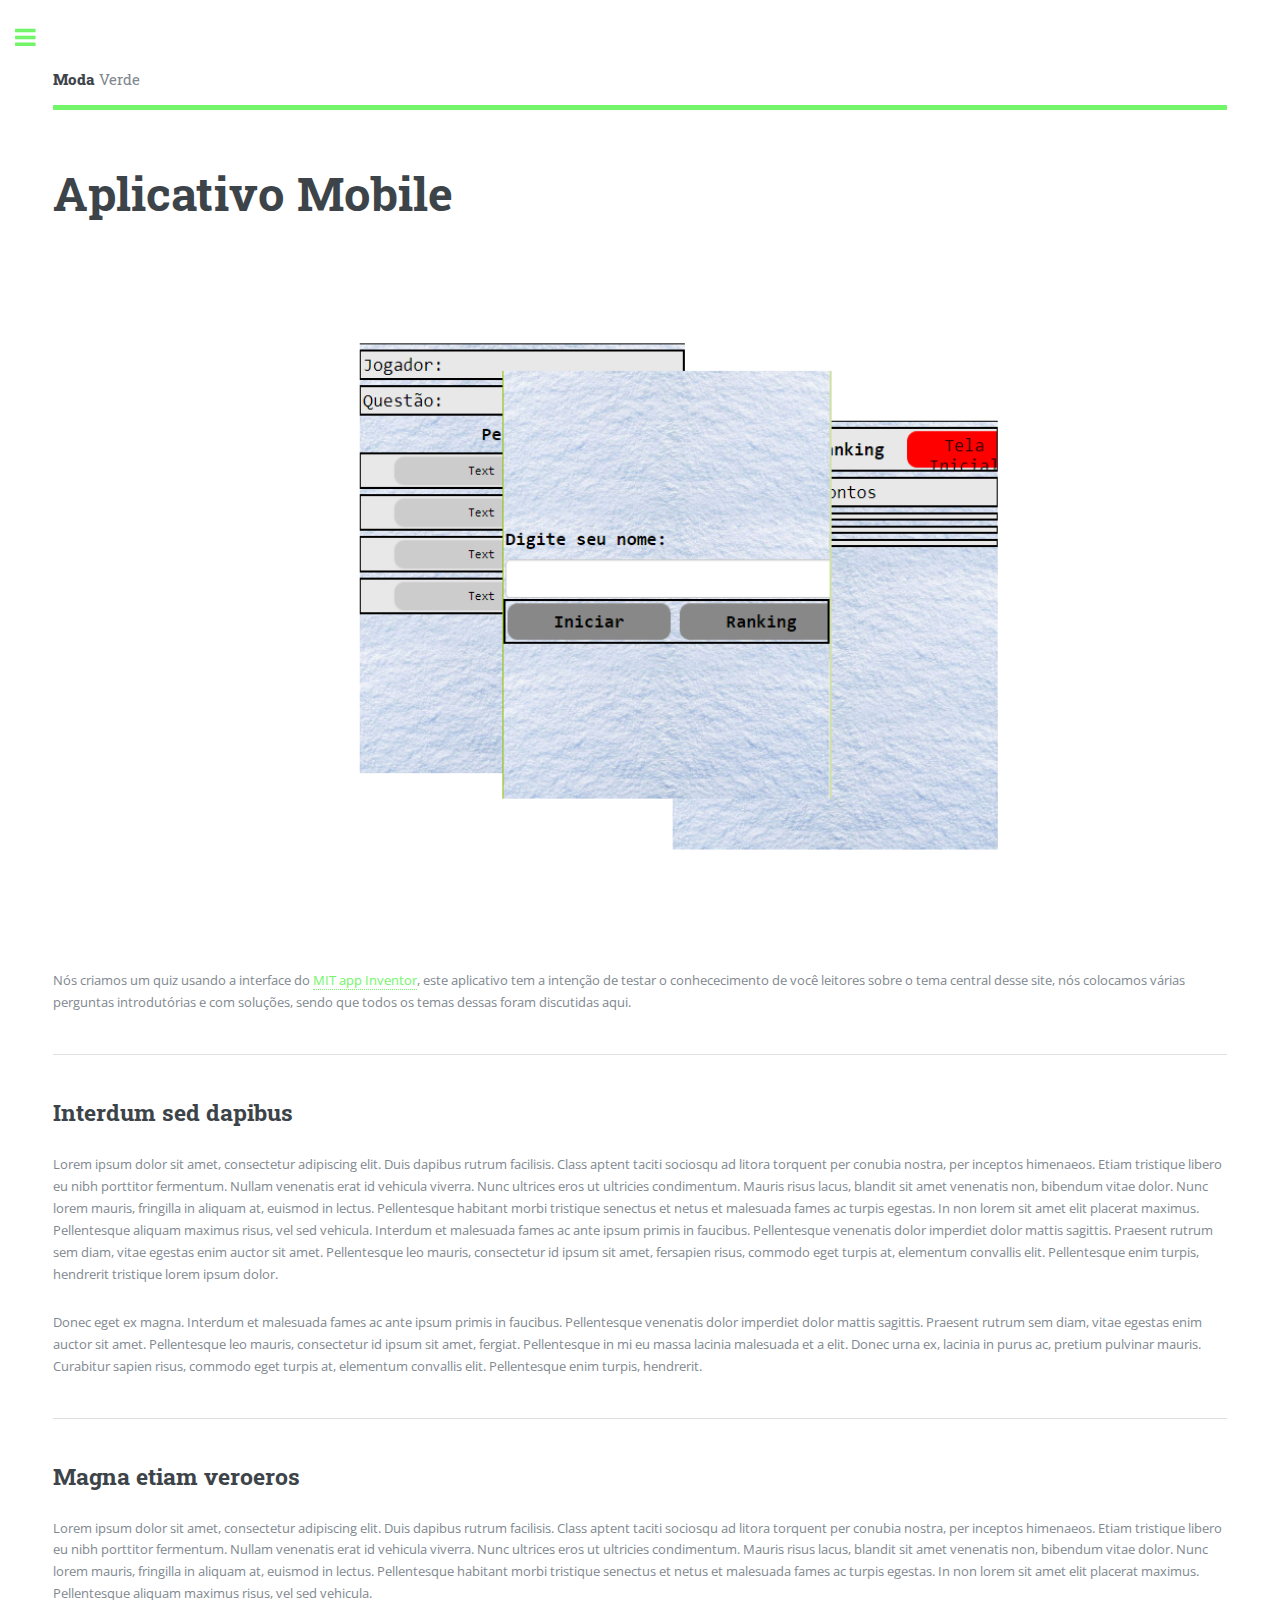
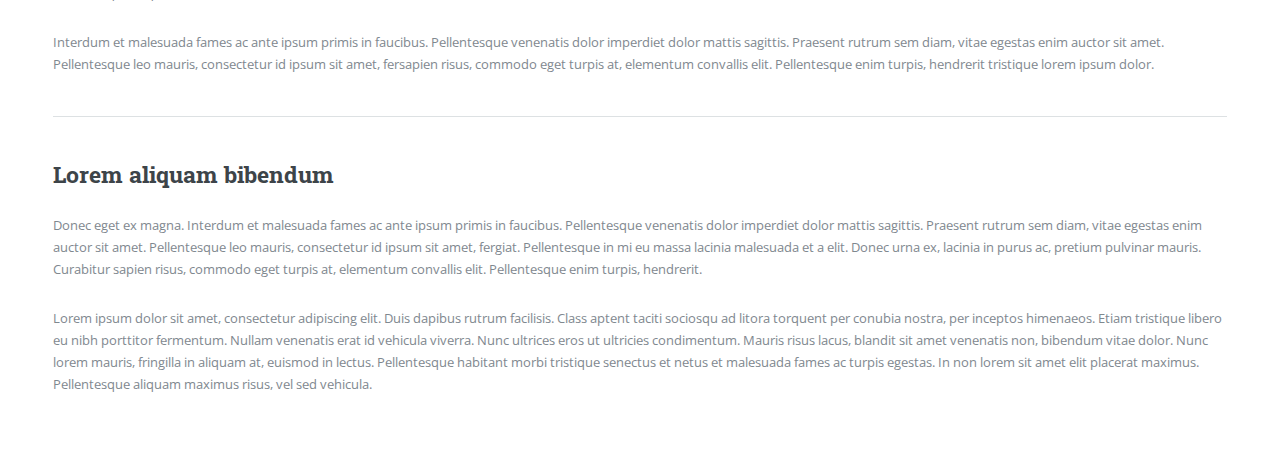
==== commit 33266e0c: "app" ====
--- a/app.html
+++ b/app.html
@@ -26,7 +26,7 @@
 										<h1>Aplicativo Mobile</h1>
 									</header>
 
-									<span class="image main"><img src="images/picapp.jpg" alt="" /></span>
+									<span class="image main"><img src="images/picapp.png" alt="" /></span>
 
 									<p>Nós criamos um quiz usando a interface do <a href="http://appinventor.mit.edu/explore/">MIT app Inventor</a>, este aplicativo tem a intenção de testar o conhececimento de você leitores sobre o tema central desse site, nós colocamos várias perguntas introdutórias e com soluções, sendo que todos os temas dessas foram discutidas aqui.</p>
 
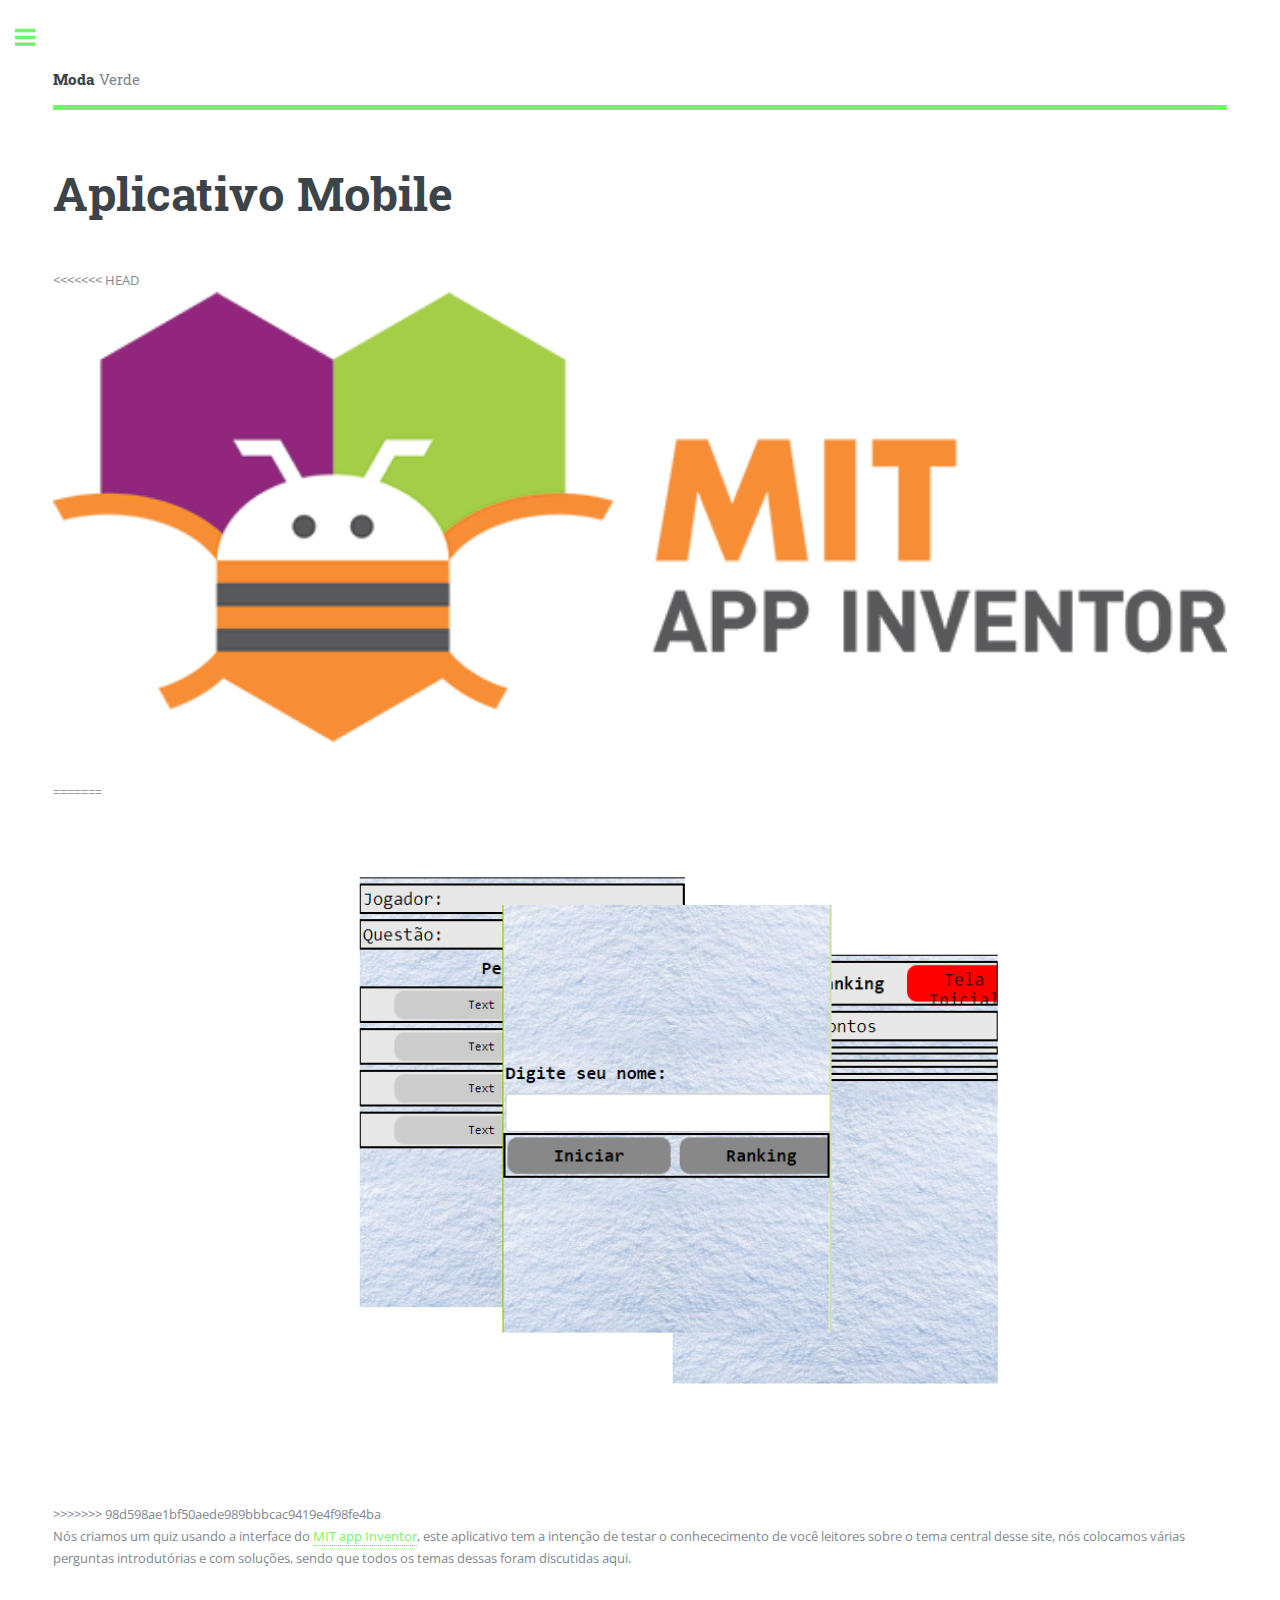
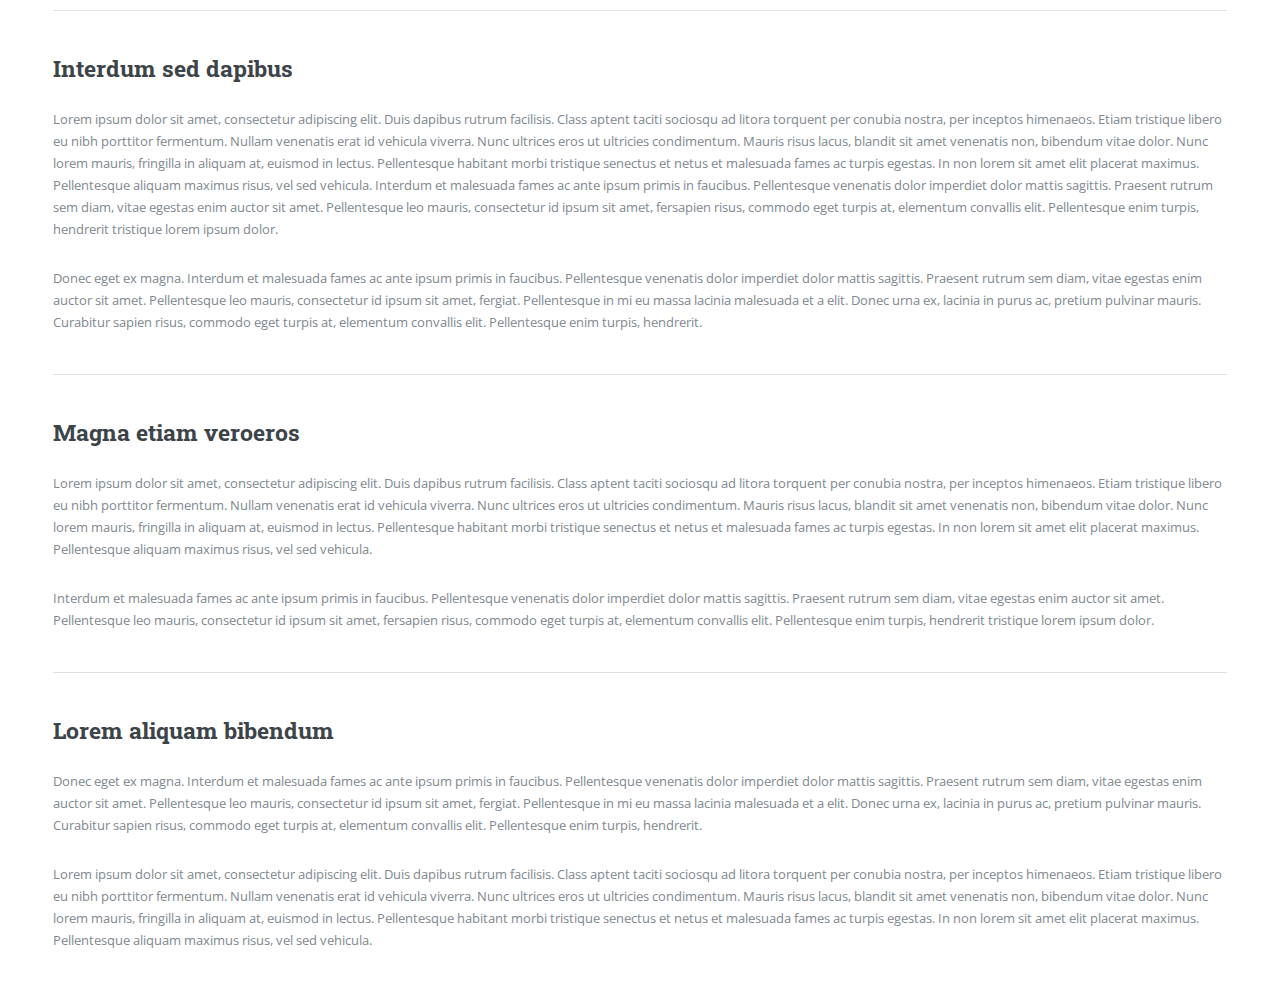
==== commit ed76f274: "Merge branch 'Sims' of https://github.com/thiagoklemg/APS-1 into Sims" ====
--- a/app.html
+++ b/app.html
@@ -26,7 +26,11 @@
 										<h1>Aplicativo Mobile</h1>
 									</header>
 
+<<<<<<< HEAD
 									<span class="image main"><img src="images/picapp.png" alt="" /></span>
+=======
+									<span class="image main"><img src="images/picapp2.png" alt="" /></span>
+>>>>>>> 98d598ae1bf50aede989bbbcac9419e4f98fe4ba
 
 									<p>Nós criamos um quiz usando a interface do <a href="http://appinventor.mit.edu/explore/">MIT app Inventor</a>, este aplicativo tem a intenção de testar o conhececimento de você leitores sobre o tema central desse site, nós colocamos várias perguntas introdutórias e com soluções, sendo que todos os temas dessas foram discutidas aqui.</p>
 
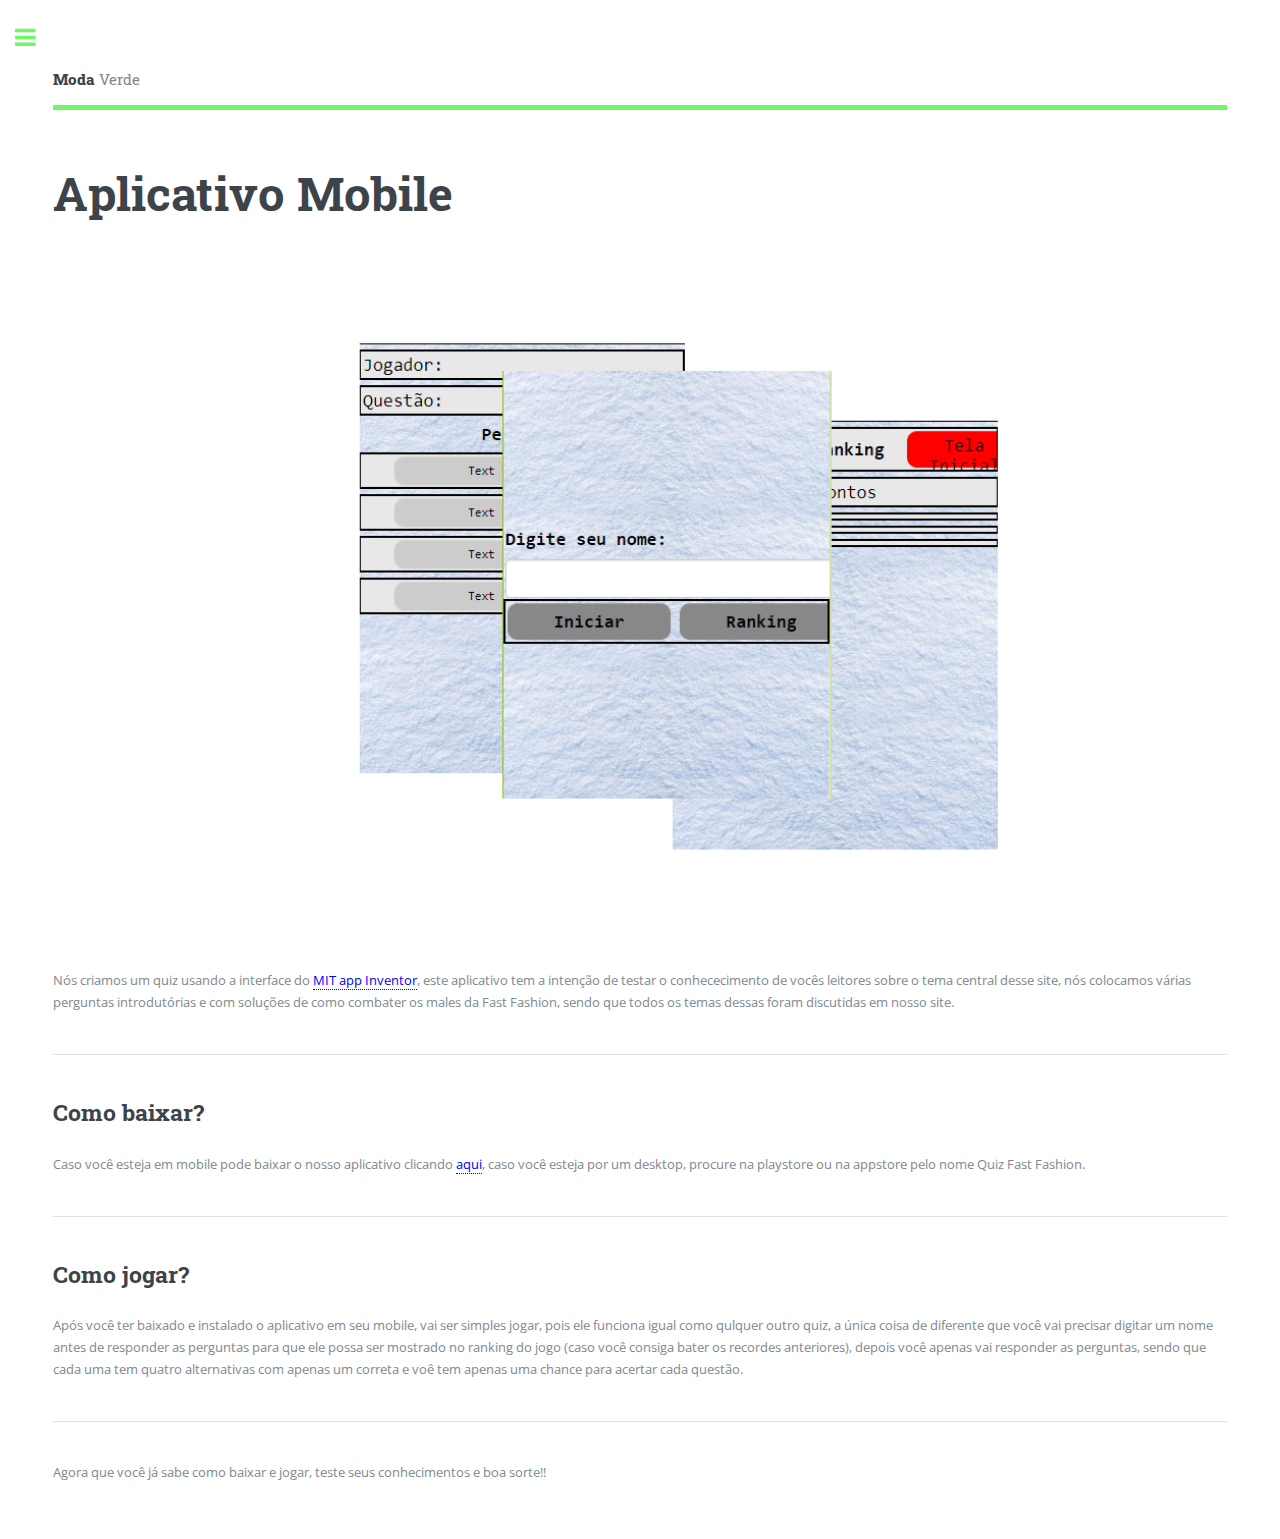
==== commit 62669587: "aa" ====
--- a/app.html
+++ b/app.html
@@ -26,31 +26,24 @@
 										<h1>Aplicativo Mobile</h1>
 									</header>
 
-<<<<<<< HEAD
-									<span class="image main"><img src="images/picapp.png" alt="" /></span>
-=======
 									<span class="image main"><img src="images/picapp2.png" alt="" /></span>
->>>>>>> 98d598ae1bf50aede989bbbcac9419e4f98fe4ba
 
-									<p>Nós criamos um quiz usando a interface do <a href="http://appinventor.mit.edu/explore/">MIT app Inventor</a>, este aplicativo tem a intenção de testar o conhececimento de você leitores sobre o tema central desse site, nós colocamos várias perguntas introdutórias e com soluções, sendo que todos os temas dessas foram discutidas aqui.</p>
+									<p>Nós criamos um quiz usando a interface do <a style="color:blue" href="http://appinventor.mit.edu/explore/" target="_blank">MIT app Inventor</a>, este aplicativo tem a intenção de testar o conhececimento de vocês leitores sobre o tema central desse site, nós colocamos várias perguntas introdutórias e com soluções de como combater os males da Fast Fashion, sendo que todos os temas dessas foram discutidas em nosso site.</p>
 
 									<hr class="major" />
 
-									<h2>Interdum sed dapibus</h2>
-									<p>Lorem ipsum dolor sit amet, consectetur adipiscing elit. Duis dapibus rutrum facilisis. Class aptent taciti sociosqu ad litora torquent per conubia nostra, per inceptos himenaeos. Etiam tristique libero eu nibh porttitor fermentum. Nullam venenatis erat id vehicula viverra. Nunc ultrices eros ut ultricies condimentum. Mauris risus lacus, blandit sit amet venenatis non, bibendum vitae dolor. Nunc lorem mauris, fringilla in aliquam at, euismod in lectus. Pellentesque habitant morbi tristique senectus et netus et malesuada fames ac turpis egestas. In non lorem sit amet elit placerat maximus. Pellentesque aliquam maximus risus, vel sed vehicula. Interdum et malesuada fames ac ante ipsum primis in faucibus. Pellentesque venenatis dolor imperdiet dolor mattis sagittis. Praesent rutrum sem diam, vitae egestas enim auctor sit amet. Pellentesque leo mauris, consectetur id ipsum sit amet, fersapien risus, commodo eget turpis at, elementum convallis elit. Pellentesque enim turpis, hendrerit tristique lorem ipsum dolor.</p>
-                  <p>Donec eget ex magna. Interdum et malesuada fames ac ante ipsum primis in faucibus. Pellentesque venenatis dolor imperdiet dolor mattis sagittis. Praesent rutrum sem diam, vitae egestas enim auctor sit amet. Pellentesque leo mauris, consectetur id ipsum sit amet, fergiat. Pellentesque in mi eu massa lacinia malesuada et a elit. Donec urna ex, lacinia in purus ac, pretium pulvinar mauris. Curabitur sapien risus, commodo eget turpis at, elementum convallis elit. Pellentesque enim turpis, hendrerit.</p>
+									<h2>Como baixar?</h2>
+									<p>Caso você esteja em mobile pode baixar o nosso aplicativo clicando <a style="color:blue" href="http://boto.fé" target="_blank">aqui</a>, caso você esteja por um desktop, procure na playstore ou na appstore pelo nome Quiz Fast Fashion.</p>
 
 									<hr class="major" />
 
-									<h2>Magna etiam veroeros</h2>
-									<p>Lorem ipsum dolor sit amet, consectetur adipiscing elit. Duis dapibus rutrum facilisis. Class aptent taciti sociosqu ad litora torquent per conubia nostra, per inceptos himenaeos. Etiam tristique libero eu nibh porttitor fermentum. Nullam venenatis erat id vehicula viverra. Nunc ultrices eros ut ultricies condimentum. Mauris risus lacus, blandit sit amet venenatis non, bibendum vitae dolor. Nunc lorem mauris, fringilla in aliquam at, euismod in lectus. Pellentesque habitant morbi tristique senectus et netus et malesuada fames ac turpis egestas. In non lorem sit amet elit placerat maximus. Pellentesque aliquam maximus risus, vel sed vehicula.</p>
-									<p>Interdum et malesuada fames ac ante ipsum primis in faucibus. Pellentesque venenatis dolor imperdiet dolor mattis sagittis. Praesent rutrum sem diam, vitae egestas enim auctor sit amet. Pellentesque leo mauris, consectetur id ipsum sit amet, fersapien risus, commodo eget turpis at, elementum convallis elit. Pellentesque enim turpis, hendrerit tristique lorem ipsum dolor.</p>
+									<h2>Como jogar?</h2>
+
+									<p>Após você ter baixado e instalado o aplicativo em seu mobile, vai ser simples jogar, pois ele funciona igual como qulquer outro quiz, a única coisa de diferente que você vai precisar digitar um nome antes de responder as perguntas para que ele possa ser mostrado no ranking do jogo (caso você consiga bater os recordes anteriores), depois você apenas vai responder as perguntas, sendo que cada uma tem quatro alternativas com apenas um correta e voê tem apenas uma chance para acertar cada questão.</p>
 
 									<hr class="major" />
 
-									<h2>Lorem aliquam bibendum</h2>
-									<p>Donec eget ex magna. Interdum et malesuada fames ac ante ipsum primis in faucibus. Pellentesque venenatis dolor imperdiet dolor mattis sagittis. Praesent rutrum sem diam, vitae egestas enim auctor sit amet. Pellentesque leo mauris, consectetur id ipsum sit amet, fergiat. Pellentesque in mi eu massa lacinia malesuada et a elit. Donec urna ex, lacinia in purus ac, pretium pulvinar mauris. Curabitur sapien risus, commodo eget turpis at, elementum convallis elit. Pellentesque enim turpis, hendrerit.</p>
-									<p>Lorem ipsum dolor sit amet, consectetur adipiscing elit. Duis dapibus rutrum facilisis. Class aptent taciti sociosqu ad litora torquent per conubia nostra, per inceptos himenaeos. Etiam tristique libero eu nibh porttitor fermentum. Nullam venenatis erat id vehicula viverra. Nunc ultrices eros ut ultricies condimentum. Mauris risus lacus, blandit sit amet venenatis non, bibendum vitae dolor. Nunc lorem mauris, fringilla in aliquam at, euismod in lectus. Pellentesque habitant morbi tristique senectus et netus et malesuada fames ac turpis egestas. In non lorem sit amet elit placerat maximus. Pellentesque aliquam maximus risus, vel sed vehicula.</p>
+									<p> Agora que você já sabe como baixar e jogar, teste seus conhecimentos e boa sorte!!</p>
 
 								</section>
 
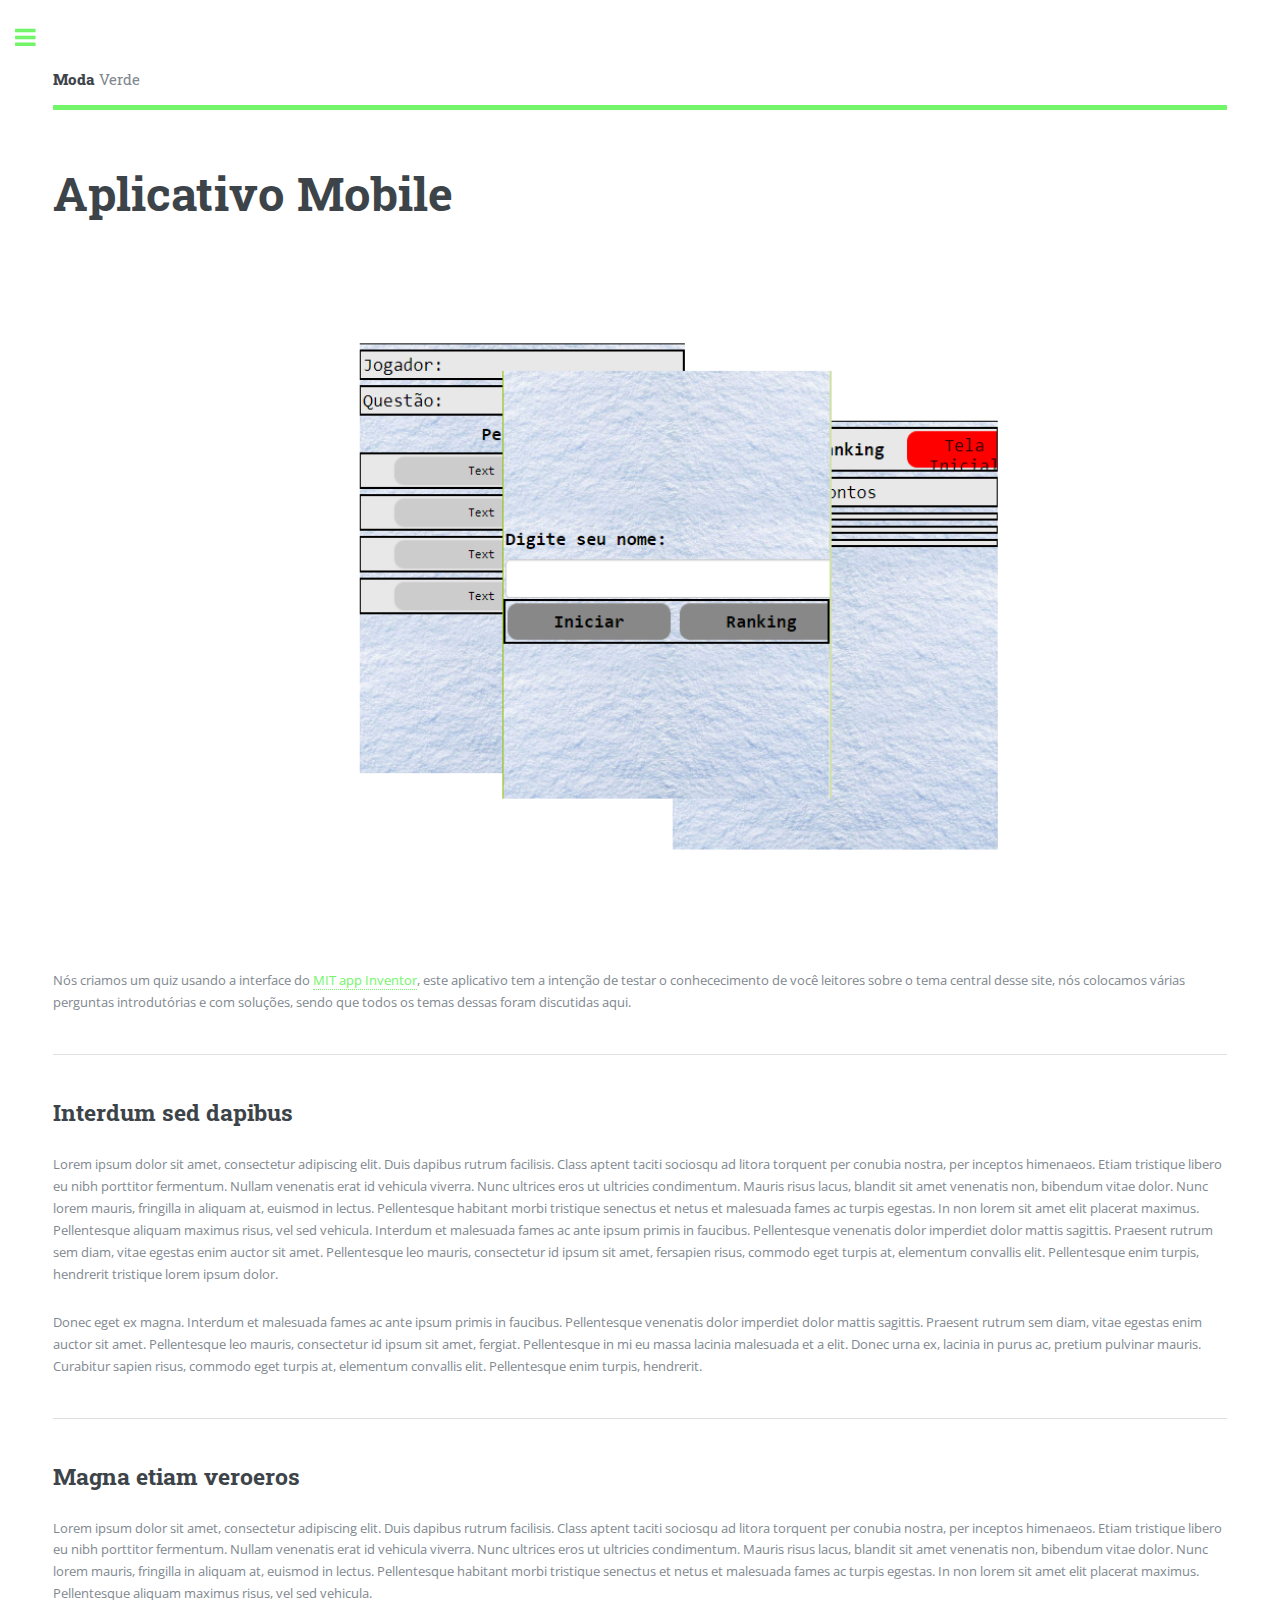
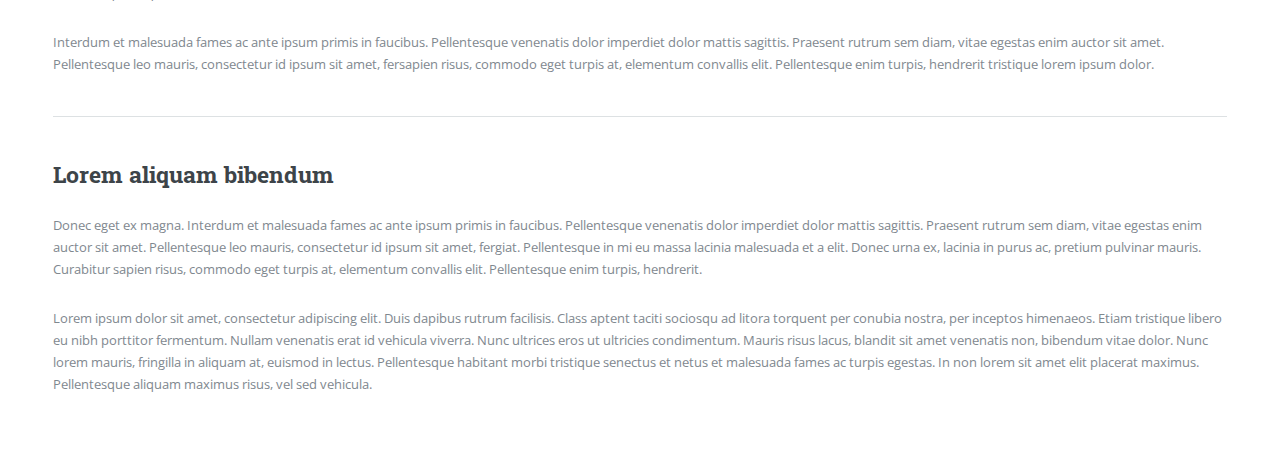
==== commit ca7dec1d: "ok" ====
--- a/app.html
+++ b/app.html
@@ -28,22 +28,25 @@
 
 									<span class="image main"><img src="images/picapp2.png" alt="" /></span>
 
-									<p>Nós criamos um quiz usando a interface do <a style="color:blue" href="http://appinventor.mit.edu/explore/" target="_blank">MIT app Inventor</a>, este aplicativo tem a intenção de testar o conhececimento de vocês leitores sobre o tema central desse site, nós colocamos várias perguntas introdutórias e com soluções de como combater os males da Fast Fashion, sendo que todos os temas dessas foram discutidas em nosso site.</p>
+									<p>Nós criamos um quiz usando a interface do <a href="http://appinventor.mit.edu/explore/">MIT app Inventor</a>, este aplicativo tem a intenção de testar o conhececimento de você leitores sobre o tema central desse site, nós colocamos várias perguntas introdutórias e com soluções, sendo que todos os temas dessas foram discutidas aqui.</p>
 
 									<hr class="major" />
 
-									<h2>Como baixar?</h2>
-									<p>Caso você esteja em mobile pode baixar o nosso aplicativo clicando <a style="color:blue" href="http://boto.fé" target="_blank">aqui</a>, caso você esteja por um desktop, procure na playstore ou na appstore pelo nome Quiz Fast Fashion.</p>
+									<h2>Interdum sed dapibus</h2>
+									<p>Lorem ipsum dolor sit amet, consectetur adipiscing elit. Duis dapibus rutrum facilisis. Class aptent taciti sociosqu ad litora torquent per conubia nostra, per inceptos himenaeos. Etiam tristique libero eu nibh porttitor fermentum. Nullam venenatis erat id vehicula viverra. Nunc ultrices eros ut ultricies condimentum. Mauris risus lacus, blandit sit amet venenatis non, bibendum vitae dolor. Nunc lorem mauris, fringilla in aliquam at, euismod in lectus. Pellentesque habitant morbi tristique senectus et netus et malesuada fames ac turpis egestas. In non lorem sit amet elit placerat maximus. Pellentesque aliquam maximus risus, vel sed vehicula. Interdum et malesuada fames ac ante ipsum primis in faucibus. Pellentesque venenatis dolor imperdiet dolor mattis sagittis. Praesent rutrum sem diam, vitae egestas enim auctor sit amet. Pellentesque leo mauris, consectetur id ipsum sit amet, fersapien risus, commodo eget turpis at, elementum convallis elit. Pellentesque enim turpis, hendrerit tristique lorem ipsum dolor.</p>
+                  <p>Donec eget ex magna. Interdum et malesuada fames ac ante ipsum primis in faucibus. Pellentesque venenatis dolor imperdiet dolor mattis sagittis. Praesent rutrum sem diam, vitae egestas enim auctor sit amet. Pellentesque leo mauris, consectetur id ipsum sit amet, fergiat. Pellentesque in mi eu massa lacinia malesuada et a elit. Donec urna ex, lacinia in purus ac, pretium pulvinar mauris. Curabitur sapien risus, commodo eget turpis at, elementum convallis elit. Pellentesque enim turpis, hendrerit.</p>
 
 									<hr class="major" />
 
-									<h2>Como jogar?</h2>
-
-									<p>Após você ter baixado e instalado o aplicativo em seu mobile, vai ser simples jogar, pois ele funciona igual como qulquer outro quiz, a única coisa de diferente que você vai precisar digitar um nome antes de responder as perguntas para que ele possa ser mostrado no ranking do jogo (caso você consiga bater os recordes anteriores), depois você apenas vai responder as perguntas, sendo que cada uma tem quatro alternativas com apenas um correta e voê tem apenas uma chance para acertar cada questão.</p>
+									<h2>Magna etiam veroeros</h2>
+									<p>Lorem ipsum dolor sit amet, consectetur adipiscing elit. Duis dapibus rutrum facilisis. Class aptent taciti sociosqu ad litora torquent per conubia nostra, per inceptos himenaeos. Etiam tristique libero eu nibh porttitor fermentum. Nullam venenatis erat id vehicula viverra. Nunc ultrices eros ut ultricies condimentum. Mauris risus lacus, blandit sit amet venenatis non, bibendum vitae dolor. Nunc lorem mauris, fringilla in aliquam at, euismod in lectus. Pellentesque habitant morbi tristique senectus et netus et malesuada fames ac turpis egestas. In non lorem sit amet elit placerat maximus. Pellentesque aliquam maximus risus, vel sed vehicula.</p>
+									<p>Interdum et malesuada fames ac ante ipsum primis in faucibus. Pellentesque venenatis dolor imperdiet dolor mattis sagittis. Praesent rutrum sem diam, vitae egestas enim auctor sit amet. Pellentesque leo mauris, consectetur id ipsum sit amet, fersapien risus, commodo eget turpis at, elementum convallis elit. Pellentesque enim turpis, hendrerit tristique lorem ipsum dolor.</p>
 
 									<hr class="major" />
 
-									<p> Agora que você já sabe como baixar e jogar, teste seus conhecimentos e boa sorte!!</p>
+									<h2>Lorem aliquam bibendum</h2>
+									<p>Donec eget ex magna. Interdum et malesuada fames ac ante ipsum primis in faucibus. Pellentesque venenatis dolor imperdiet dolor mattis sagittis. Praesent rutrum sem diam, vitae egestas enim auctor sit amet. Pellentesque leo mauris, consectetur id ipsum sit amet, fergiat. Pellentesque in mi eu massa lacinia malesuada et a elit. Donec urna ex, lacinia in purus ac, pretium pulvinar mauris. Curabitur sapien risus, commodo eget turpis at, elementum convallis elit. Pellentesque enim turpis, hendrerit.</p>
+									<p>Lorem ipsum dolor sit amet, consectetur adipiscing elit. Duis dapibus rutrum facilisis. Class aptent taciti sociosqu ad litora torquent per conubia nostra, per inceptos himenaeos. Etiam tristique libero eu nibh porttitor fermentum. Nullam venenatis erat id vehicula viverra. Nunc ultrices eros ut ultricies condimentum. Mauris risus lacus, blandit sit amet venenatis non, bibendum vitae dolor. Nunc lorem mauris, fringilla in aliquam at, euismod in lectus. Pellentesque habitant morbi tristique senectus et netus et malesuada fames ac turpis egestas. In non lorem sit amet elit placerat maximus. Pellentesque aliquam maximus risus, vel sed vehicula.</p>
 
 								</section>
 
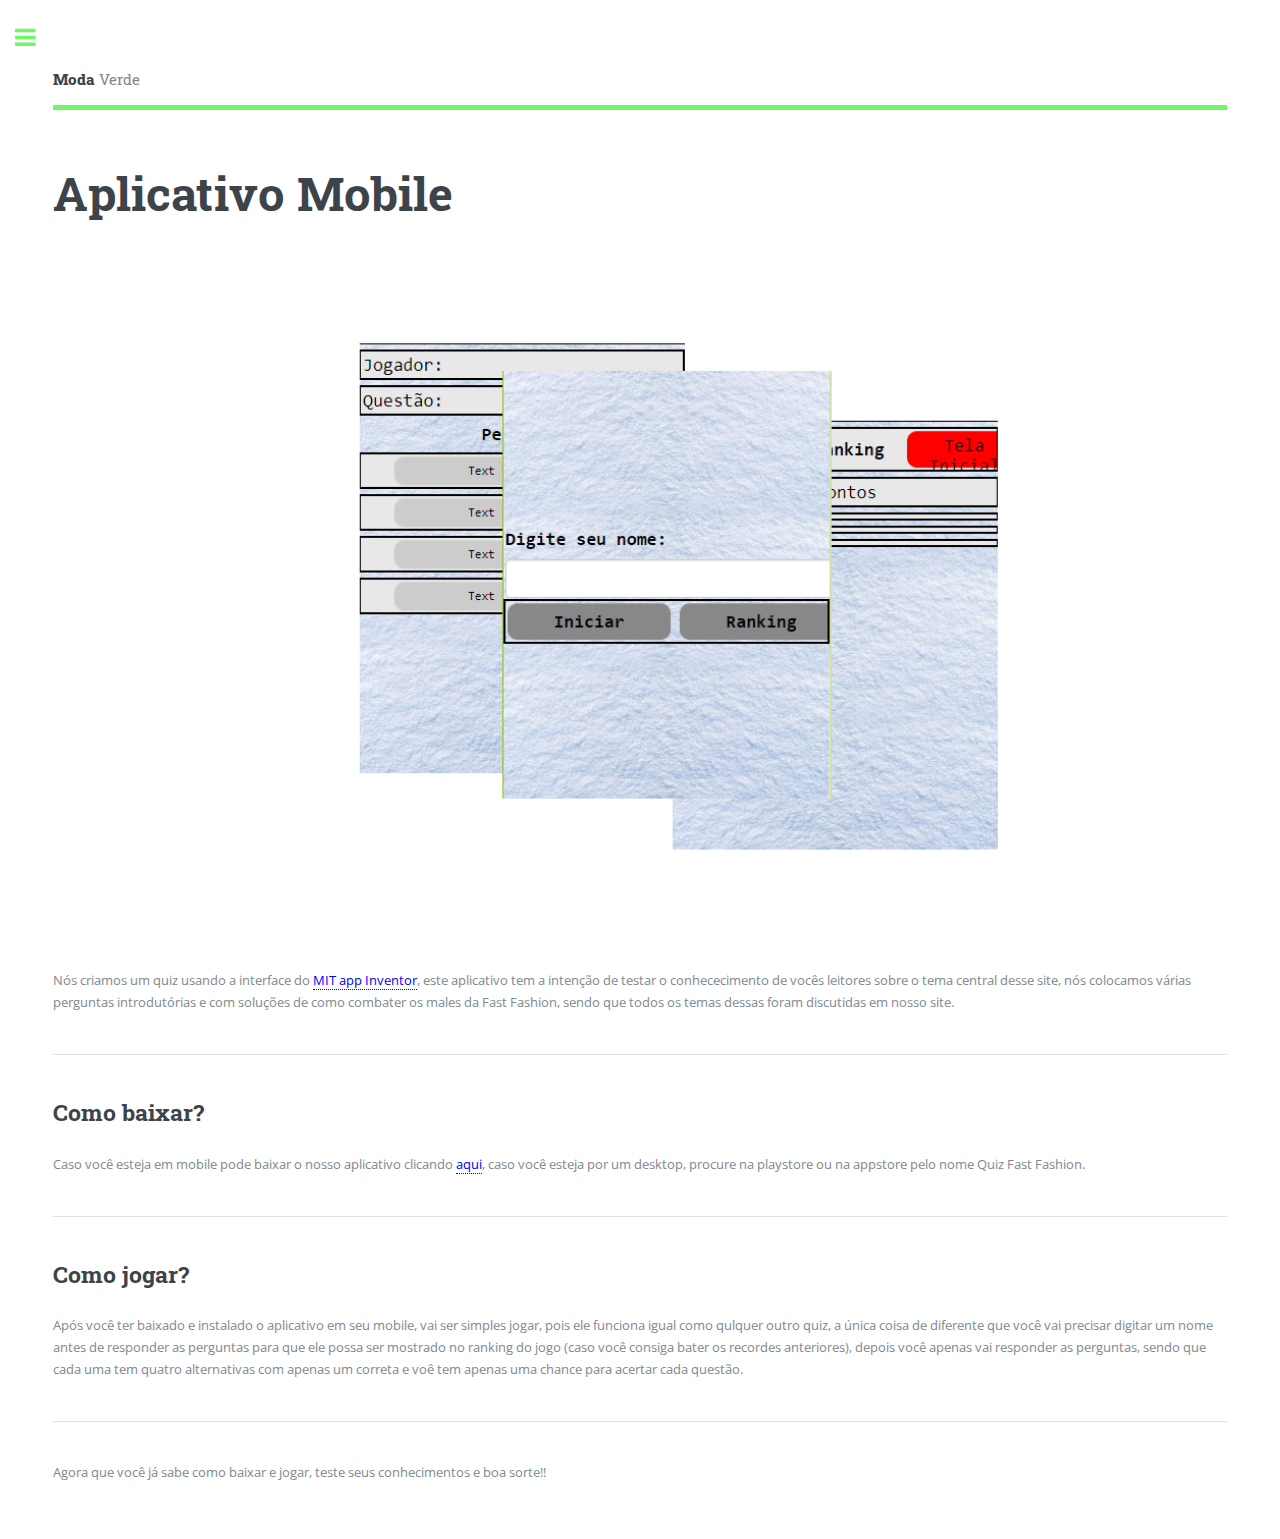
==== commit ac798c3e: "Merge branch 'Sims' of https://github.com/thiagoklemg/APS-1 into Sims" ====
--- a/app.html
+++ b/app.html
@@ -28,25 +28,22 @@
 
 									<span class="image main"><img src="images/picapp2.png" alt="" /></span>
 
-									<p>Nós criamos um quiz usando a interface do <a href="http://appinventor.mit.edu/explore/">MIT app Inventor</a>, este aplicativo tem a intenção de testar o conhececimento de você leitores sobre o tema central desse site, nós colocamos várias perguntas introdutórias e com soluções, sendo que todos os temas dessas foram discutidas aqui.</p>
+									<p>Nós criamos um quiz usando a interface do <a style="color:blue" href="http://appinventor.mit.edu/explore/" target="_blank">MIT app Inventor</a>, este aplicativo tem a intenção de testar o conhececimento de vocês leitores sobre o tema central desse site, nós colocamos várias perguntas introdutórias e com soluções de como combater os males da Fast Fashion, sendo que todos os temas dessas foram discutidas em nosso site.</p>
 
 									<hr class="major" />
 
-									<h2>Interdum sed dapibus</h2>
-									<p>Lorem ipsum dolor sit amet, consectetur adipiscing elit. Duis dapibus rutrum facilisis. Class aptent taciti sociosqu ad litora torquent per conubia nostra, per inceptos himenaeos. Etiam tristique libero eu nibh porttitor fermentum. Nullam venenatis erat id vehicula viverra. Nunc ultrices eros ut ultricies condimentum. Mauris risus lacus, blandit sit amet venenatis non, bibendum vitae dolor. Nunc lorem mauris, fringilla in aliquam at, euismod in lectus. Pellentesque habitant morbi tristique senectus et netus et malesuada fames ac turpis egestas. In non lorem sit amet elit placerat maximus. Pellentesque aliquam maximus risus, vel sed vehicula. Interdum et malesuada fames ac ante ipsum primis in faucibus. Pellentesque venenatis dolor imperdiet dolor mattis sagittis. Praesent rutrum sem diam, vitae egestas enim auctor sit amet. Pellentesque leo mauris, consectetur id ipsum sit amet, fersapien risus, commodo eget turpis at, elementum convallis elit. Pellentesque enim turpis, hendrerit tristique lorem ipsum dolor.</p>
-                  <p>Donec eget ex magna. Interdum et malesuada fames ac ante ipsum primis in faucibus. Pellentesque venenatis dolor imperdiet dolor mattis sagittis. Praesent rutrum sem diam, vitae egestas enim auctor sit amet. Pellentesque leo mauris, consectetur id ipsum sit amet, fergiat. Pellentesque in mi eu massa lacinia malesuada et a elit. Donec urna ex, lacinia in purus ac, pretium pulvinar mauris. Curabitur sapien risus, commodo eget turpis at, elementum convallis elit. Pellentesque enim turpis, hendrerit.</p>
+									<h2>Como baixar?</h2>
+									<p>Caso você esteja em mobile pode baixar o nosso aplicativo clicando <a style="color:blue" href="http://boto.fé" target="_blank">aqui</a>, caso você esteja por um desktop, procure na playstore ou na appstore pelo nome Quiz Fast Fashion.</p>
 
 									<hr class="major" />
 
-									<h2>Magna etiam veroeros</h2>
-									<p>Lorem ipsum dolor sit amet, consectetur adipiscing elit. Duis dapibus rutrum facilisis. Class aptent taciti sociosqu ad litora torquent per conubia nostra, per inceptos himenaeos. Etiam tristique libero eu nibh porttitor fermentum. Nullam venenatis erat id vehicula viverra. Nunc ultrices eros ut ultricies condimentum. Mauris risus lacus, blandit sit amet venenatis non, bibendum vitae dolor. Nunc lorem mauris, fringilla in aliquam at, euismod in lectus. Pellentesque habitant morbi tristique senectus et netus et malesuada fames ac turpis egestas. In non lorem sit amet elit placerat maximus. Pellentesque aliquam maximus risus, vel sed vehicula.</p>
-									<p>Interdum et malesuada fames ac ante ipsum primis in faucibus. Pellentesque venenatis dolor imperdiet dolor mattis sagittis. Praesent rutrum sem diam, vitae egestas enim auctor sit amet. Pellentesque leo mauris, consectetur id ipsum sit amet, fersapien risus, commodo eget turpis at, elementum convallis elit. Pellentesque enim turpis, hendrerit tristique lorem ipsum dolor.</p>
+									<h2>Como jogar?</h2>
+
+									<p>Após você ter baixado e instalado o aplicativo em seu mobile, vai ser simples jogar, pois ele funciona igual como qulquer outro quiz, a única coisa de diferente que você vai precisar digitar um nome antes de responder as perguntas para que ele possa ser mostrado no ranking do jogo (caso você consiga bater os recordes anteriores), depois você apenas vai responder as perguntas, sendo que cada uma tem quatro alternativas com apenas um correta e voê tem apenas uma chance para acertar cada questão.</p>
 
 									<hr class="major" />
 
-									<h2>Lorem aliquam bibendum</h2>
-									<p>Donec eget ex magna. Interdum et malesuada fames ac ante ipsum primis in faucibus. Pellentesque venenatis dolor imperdiet dolor mattis sagittis. Praesent rutrum sem diam, vitae egestas enim auctor sit amet. Pellentesque leo mauris, consectetur id ipsum sit amet, fergiat. Pellentesque in mi eu massa lacinia malesuada et a elit. Donec urna ex, lacinia in purus ac, pretium pulvinar mauris. Curabitur sapien risus, commodo eget turpis at, elementum convallis elit. Pellentesque enim turpis, hendrerit.</p>
-									<p>Lorem ipsum dolor sit amet, consectetur adipiscing elit. Duis dapibus rutrum facilisis. Class aptent taciti sociosqu ad litora torquent per conubia nostra, per inceptos himenaeos. Etiam tristique libero eu nibh porttitor fermentum. Nullam venenatis erat id vehicula viverra. Nunc ultrices eros ut ultricies condimentum. Mauris risus lacus, blandit sit amet venenatis non, bibendum vitae dolor. Nunc lorem mauris, fringilla in aliquam at, euismod in lectus. Pellentesque habitant morbi tristique senectus et netus et malesuada fames ac turpis egestas. In non lorem sit amet elit placerat maximus. Pellentesque aliquam maximus risus, vel sed vehicula.</p>
+									<p> Agora que você já sabe como baixar e jogar, teste seus conhecimentos e boa sorte!!</p>
 
 								</section>
 
